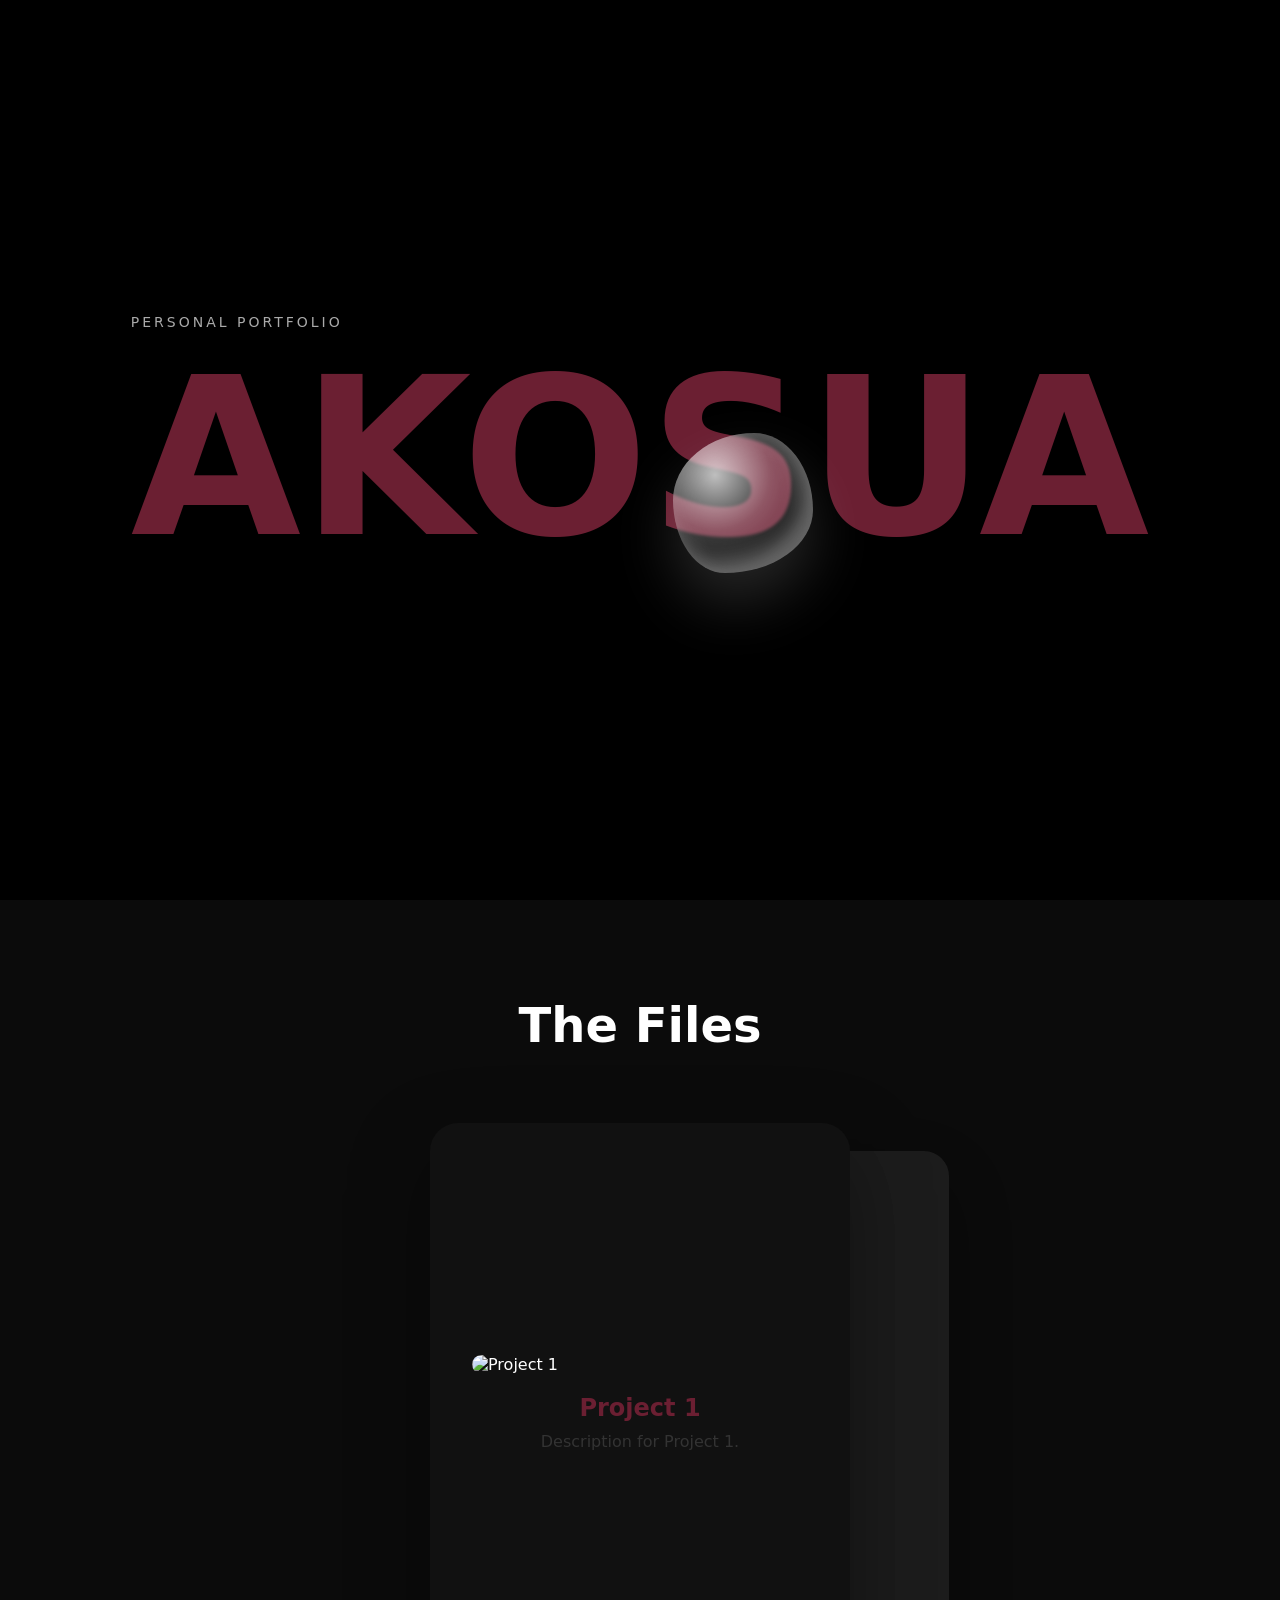
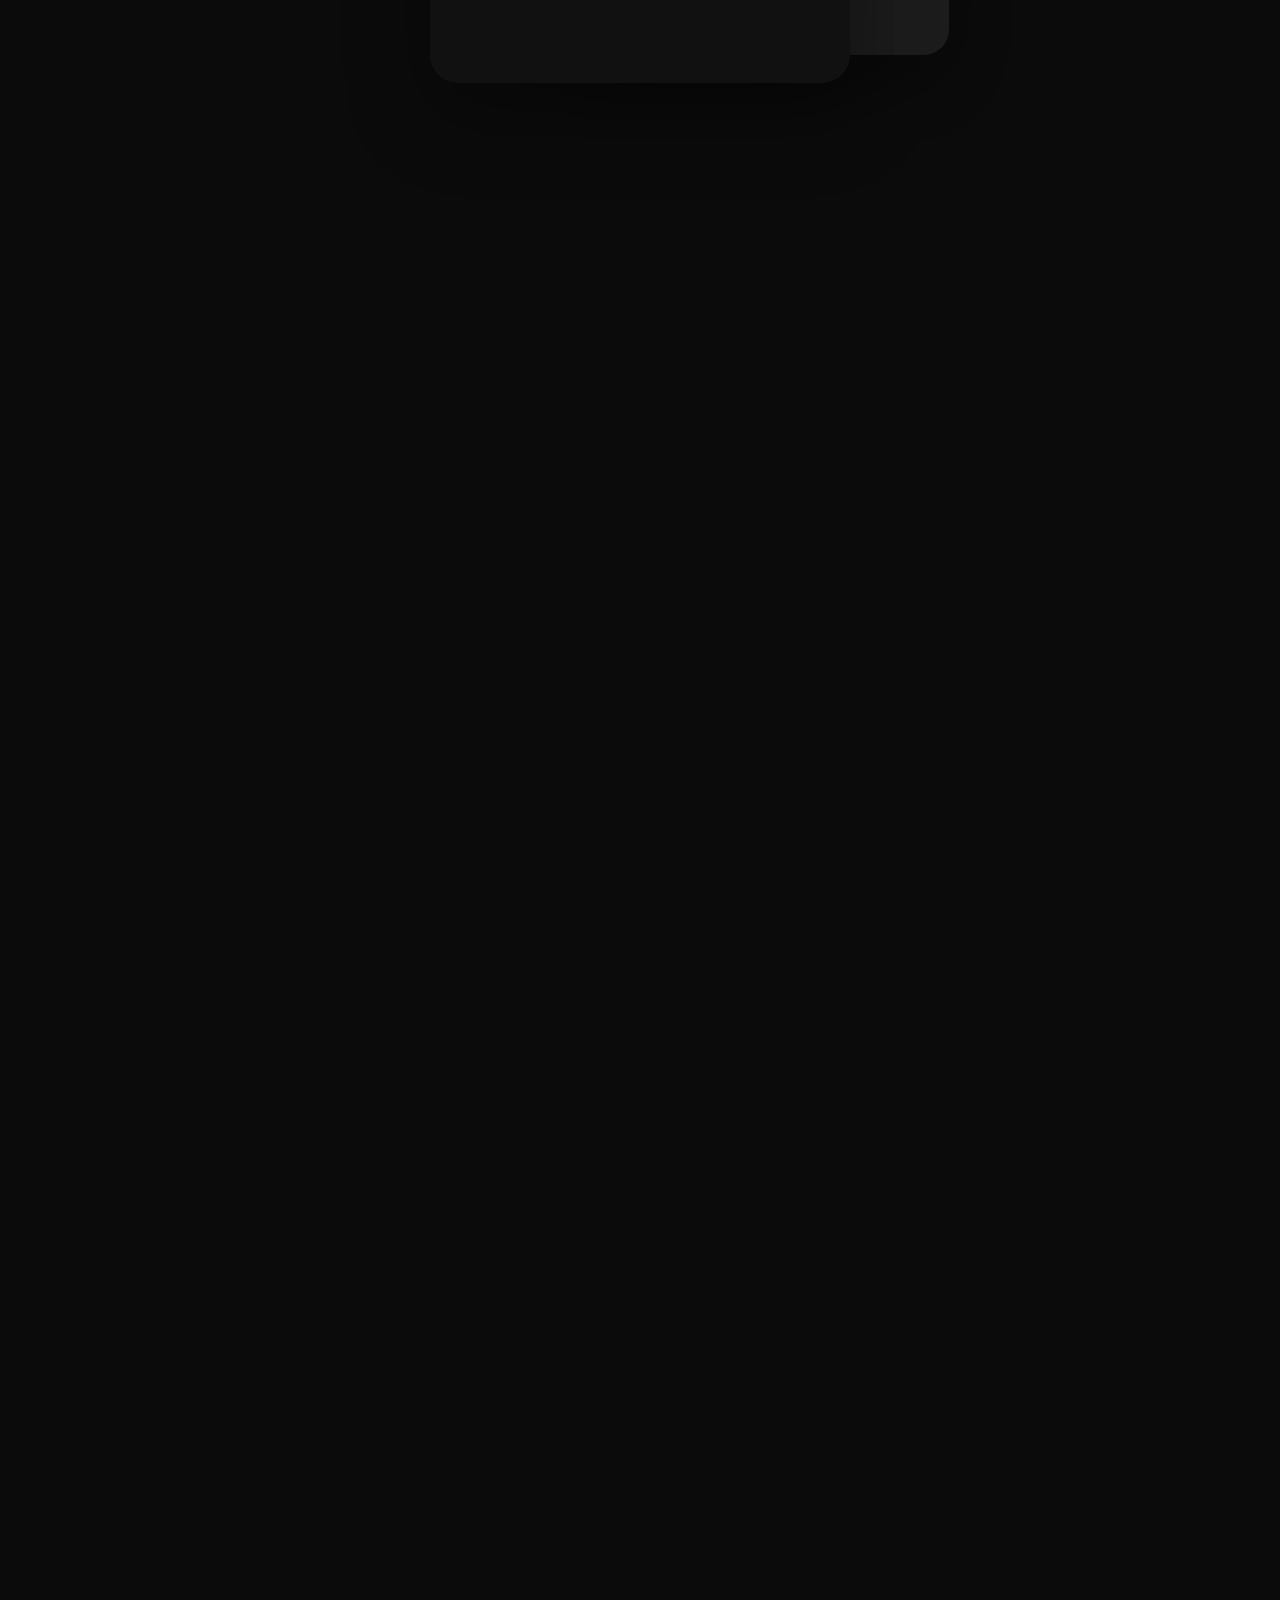
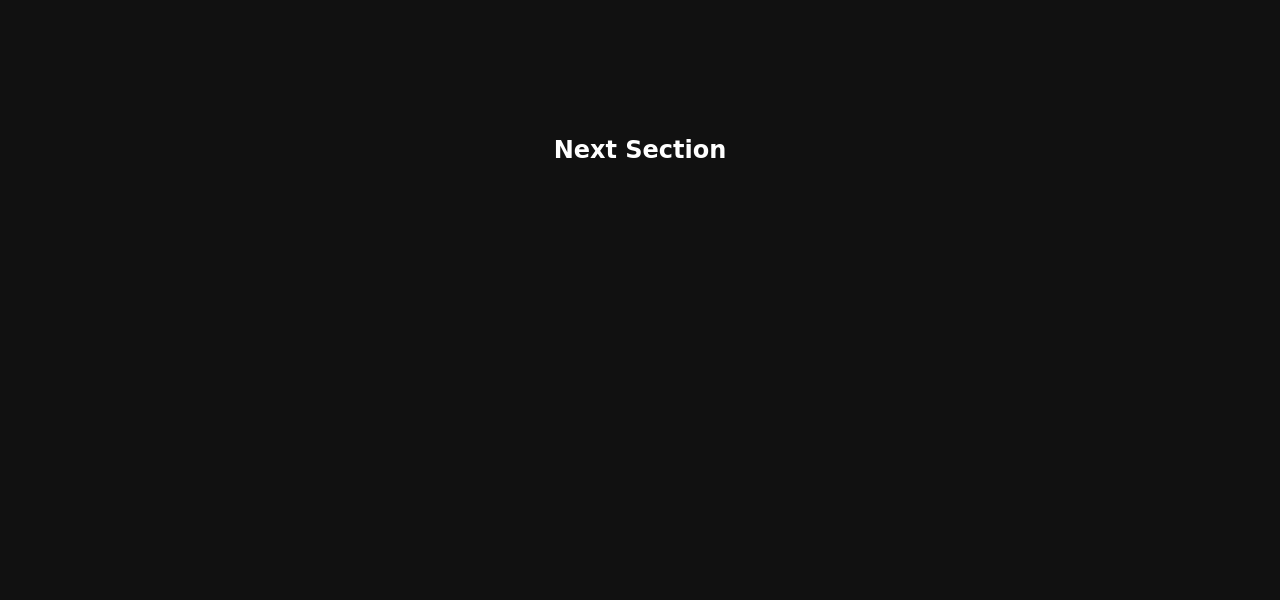
==== index.html @ 54e03dfe "Insert Lava Lamp script in the HTML Added Lava Lamp script to the next section." ====
<!DOCTYPE html>
<html lang="en">
<head>
  <meta charset="UTF-8" />
  <meta name="viewport" content="width=device-width, initial-scale=1.0" />
  <title>Akosua — Portfolio</title>
  <link rel="stylesheet" href="style.css" />
</head>
<body>

  <!-- HERO -->
  <section class="hero">
      <div class="name-wrapper" id="nameWrapper">
        <p class="label">PERSONAL PORTFOLIO</p>
    <h1 class="name">AKOSUA</h1>
  </div>

  </section>
  


  <!-- FILES / PROJECTS -->
  <section class="scroll-section">
    <div class="sticky-container">
      <h1 class="files-title">The Files</h1>
      <div class="stack">
        <div class="card">
          <img src="project1.jpg" alt="Project 1" class="card-img">
          <h2 class="card-title">Project 1</h2>
          <p class="card-desc">Description for Project 1.</p>
        </div>

        <div class="card">
          <img src="project2.jpg" alt="Project 2" class="card-img">
          <h2 class="card-title">Project 2</h2>
          <p class="card-desc">Description for Project 2.</p>
        </div>

        <div class="card">
          <img src="project3.jpg" alt="Project 3" class="card-img">
          <h2 class="card-title">Project 3</h2>
          <p class="card-desc">Description for Project 3.</p>
        </div>

        <div class="card">
          <img src="project4.jpg" alt="Project 4" class="card-img">
          <h2 class="card-title">Project 4</h2>
          <p class="card-desc">Description for Project 4.</p>
        </div>
      </div>
    </div>
  </section>
  

  <!-- NEXT SECTION -->
  <section class="after-files">
    <h2>Next Section</h2>
      <!--Lava Lamp-->
  <script src="https://ritual.sh/js/adoptables/lavalamp.js"
        data-bg-color-1="#000000"
        data-bg-color-2="#000000"
        data-blob-color-1="#fdf1ed"
        data-blob-color-2="#dfbfb9"
        data-case-color="#333333"
        data-blob-count="7"
        data-speed="1"
        data-blob-size="0.8"></script>
  </section>


  <script src="script.js"></script>
</body>
</html>
---- style.css ----
* {
  margin: 0;
  padding: 0;
  box-sizing: border-box;
}

body {
  font-family: Inter, system-ui, sans-serif;
  background: #000;
  color: white;
  overflow-x: hidden;
}

/* HERO */
.hero {
  height: 100vh;
  display: flex;
  flex-direction: column;
  justify-content: center;
  align-items: center;
   background: #000;
}

.label {
  letter-spacing: 3px;
  font-size: 14px;
  color: #aaa;
}

.name {
  font-size: 220px;
  font-weight: 900;
  color: #6b1f32;
  pointer-events: none;
}
.name-wrapper {
  position: relative;
  display: inline-block;
  cursor: pointer;
}


/* Bubble */
.bubble {
  position: absolute;
  width: 140px;
  height: 140px;

  border-radius: 58% 42% 63% 37% / 48% 55% 45% 52%;

  background:
    radial-gradient(
      circle at 30% 30%,
      rgba(255,255,255,0.75),
      rgba(255,255,255,0.25) 40%,
      rgba(255,255,255,0.1) 65%,
      rgba(255,255,255,0.03)
    );

  backdrop-filter: blur(1.5px);
  -webkit-backdrop-filter: blur(1.5px);

  box-shadow:
    inset -12px -12px 20px rgba(255,255,255,0.35),
    inset 10px 10px 25px rgba(255,255,255,0.08),
    0 30px 60px rgba(255,255,255,0.15);

  pointer-events: none;

  animation:
    blobMorph 6s ease-in-out infinite,
    floatIdle 5s ease-in-out infinite;

  transition:
    transform 0.25s ease-out,
    left 0.2s ease-out,
    top 0.2s ease-out;
}
@keyframes blobMorph {
  0% {
    border-radius: 58% 42% 63% 37% / 48% 55% 45% 52%;
  }
  50% {
    border-radius: 42% 58% 37% 63% / 55% 45% 60% 40%;
  }
  100% {
    border-radius: 58% 42% 63% 37% / 48% 55% 45% 52%;
  }
}
@keyframes floatIdle {
  0%   { transform: translate(0, 0) scale(1); }
  25%  { transform: translate(20px, -30px) scale(1.03); }
  50%  { transform: translate(-15px, -10px) scale(0.98); }
  75%  { transform: translate(25px, 20px) scale(1.02); }
  100% { transform: translate(0, 0) scale(1); }
}
/* FILES / PROJECTS SECTION */
.scroll-section {
  position: relative;
  height: 400vh; /* enough to scroll all cards */
  background: #0b0b0b;
}

.sticky-container {
  position: sticky;
  top: 0;
  height: 100vh;
  display: flex;
  flex-direction: column;
  align-items: center;
  justify-content: center; /* center everything vertically */
}

.files-title {
  font-size: 48px;
  font-weight: 900;
  margin-bottom: 50px;
  z-index: 10;
  transition: opacity 0.4s, transform 0.4s;
}

/* STACK CARDS */
.stack {
  position: relative;
  width: 100%;
  height: 600px;
}

.card {
  position: absolute;
  top: 50%;  /* center vertically */
  left: 50%; /* center horizontally */
  transform: translate(-50%, -50%) scale(0.9);
  width: 420px;
  height: 560px;
  border-radius: 28px;
  background: #fffdf6;
  display: flex;
  flex-direction: column;
  align-items: center;
  justify-content: center;
  box-shadow: 0 30px 80px rgba(0,0,0,0.35);
  opacity: 0.35;
  transition: all 0.4s ease;
  z-index: 1;
}

/* COLORS FOR PROJECTS */
.stack .card:nth-child(1) { background: #111; }
.stack .card:nth-child(2) { background: #1a1a1a; }
.stack .card:nth-child(3) { background: #222; }
.stack .card:nth-child(4) { background: #2a2a2a; }

.card-img {
  width: 80%;
  height: auto;
  border-radius: 16px;
  margin-bottom: 20px;
}

.card-title {
  font-size: 24px;
  font-weight: 900;
  color: #6b1f32;
  text-align: center;
  margin-bottom: 10px;
}

.card-desc {
  font-size: 16px;
  color: #333;
  text-align: center;
}

/* NEXT SECTION */
.after-files {
  height: 100vh;
  background: #111;
  display: flex;
  flex-direction: column;
  justify-content: center;
  align-items: center;
}
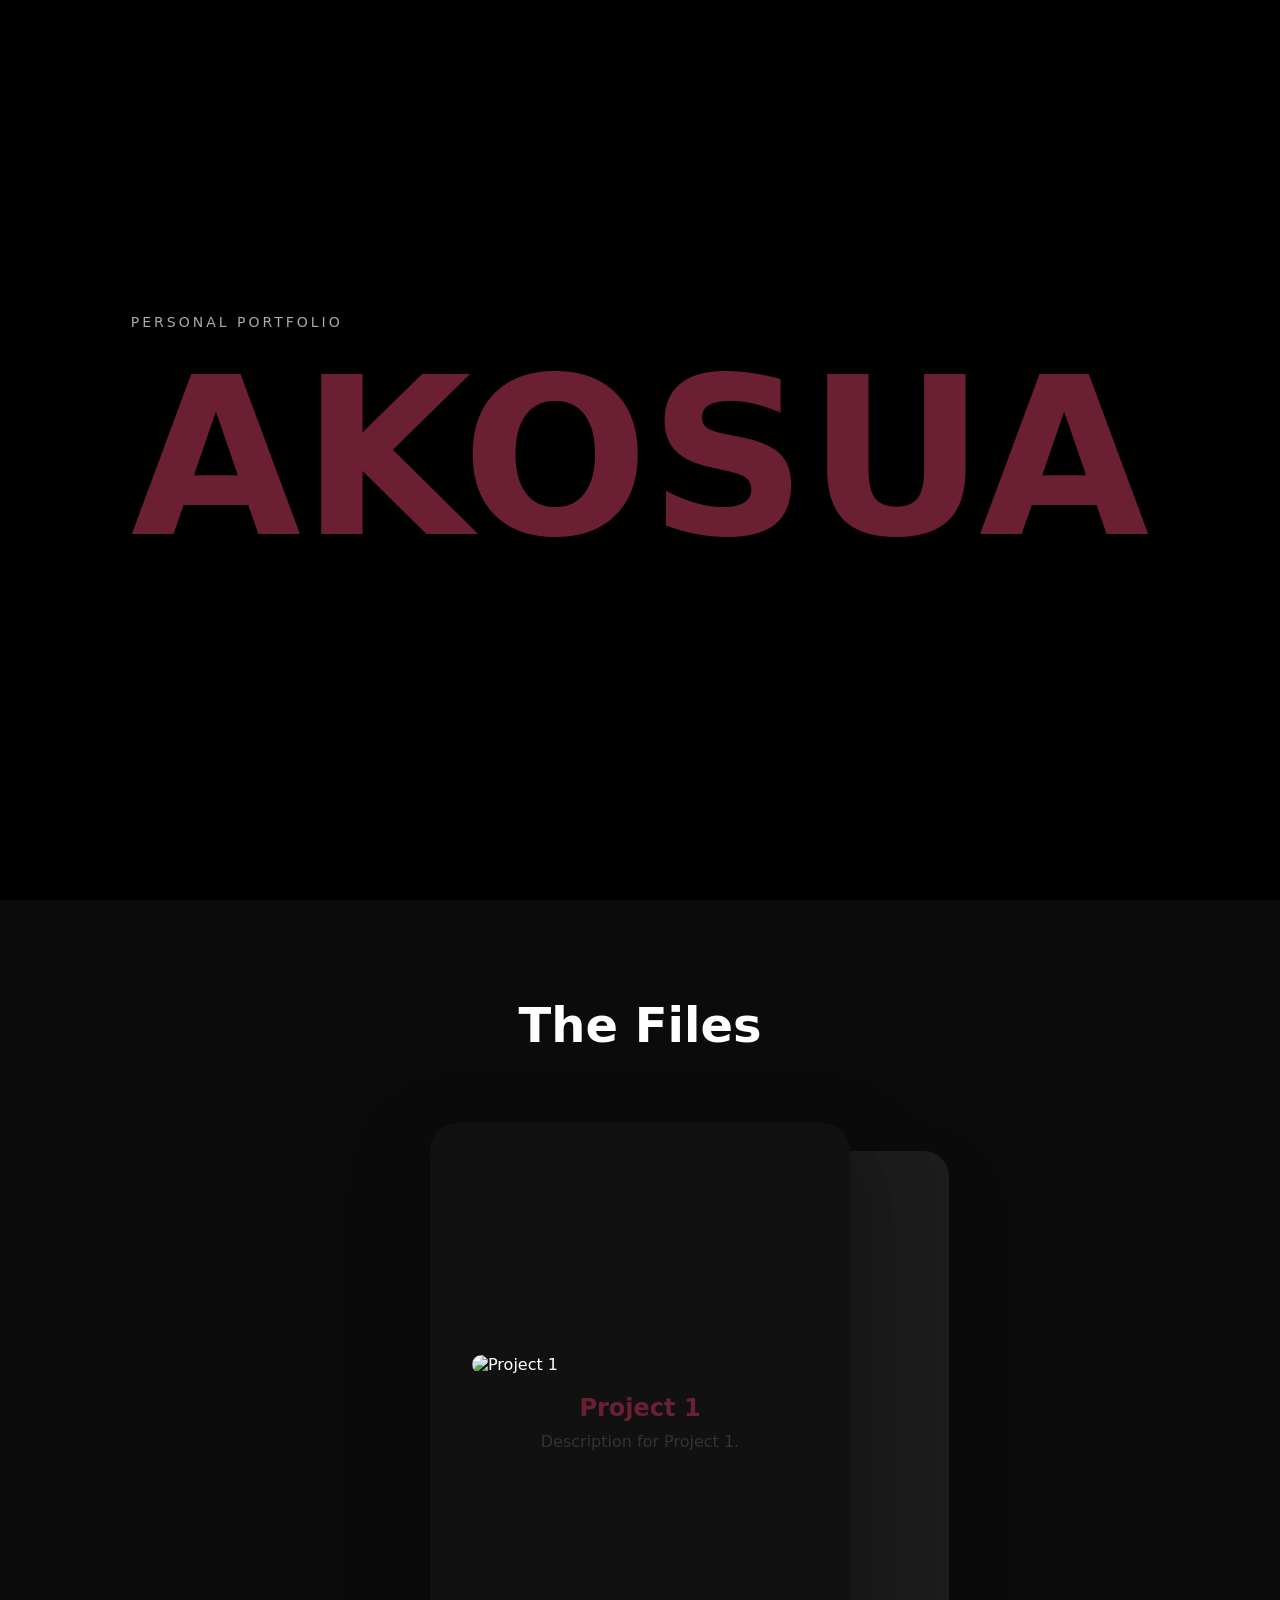
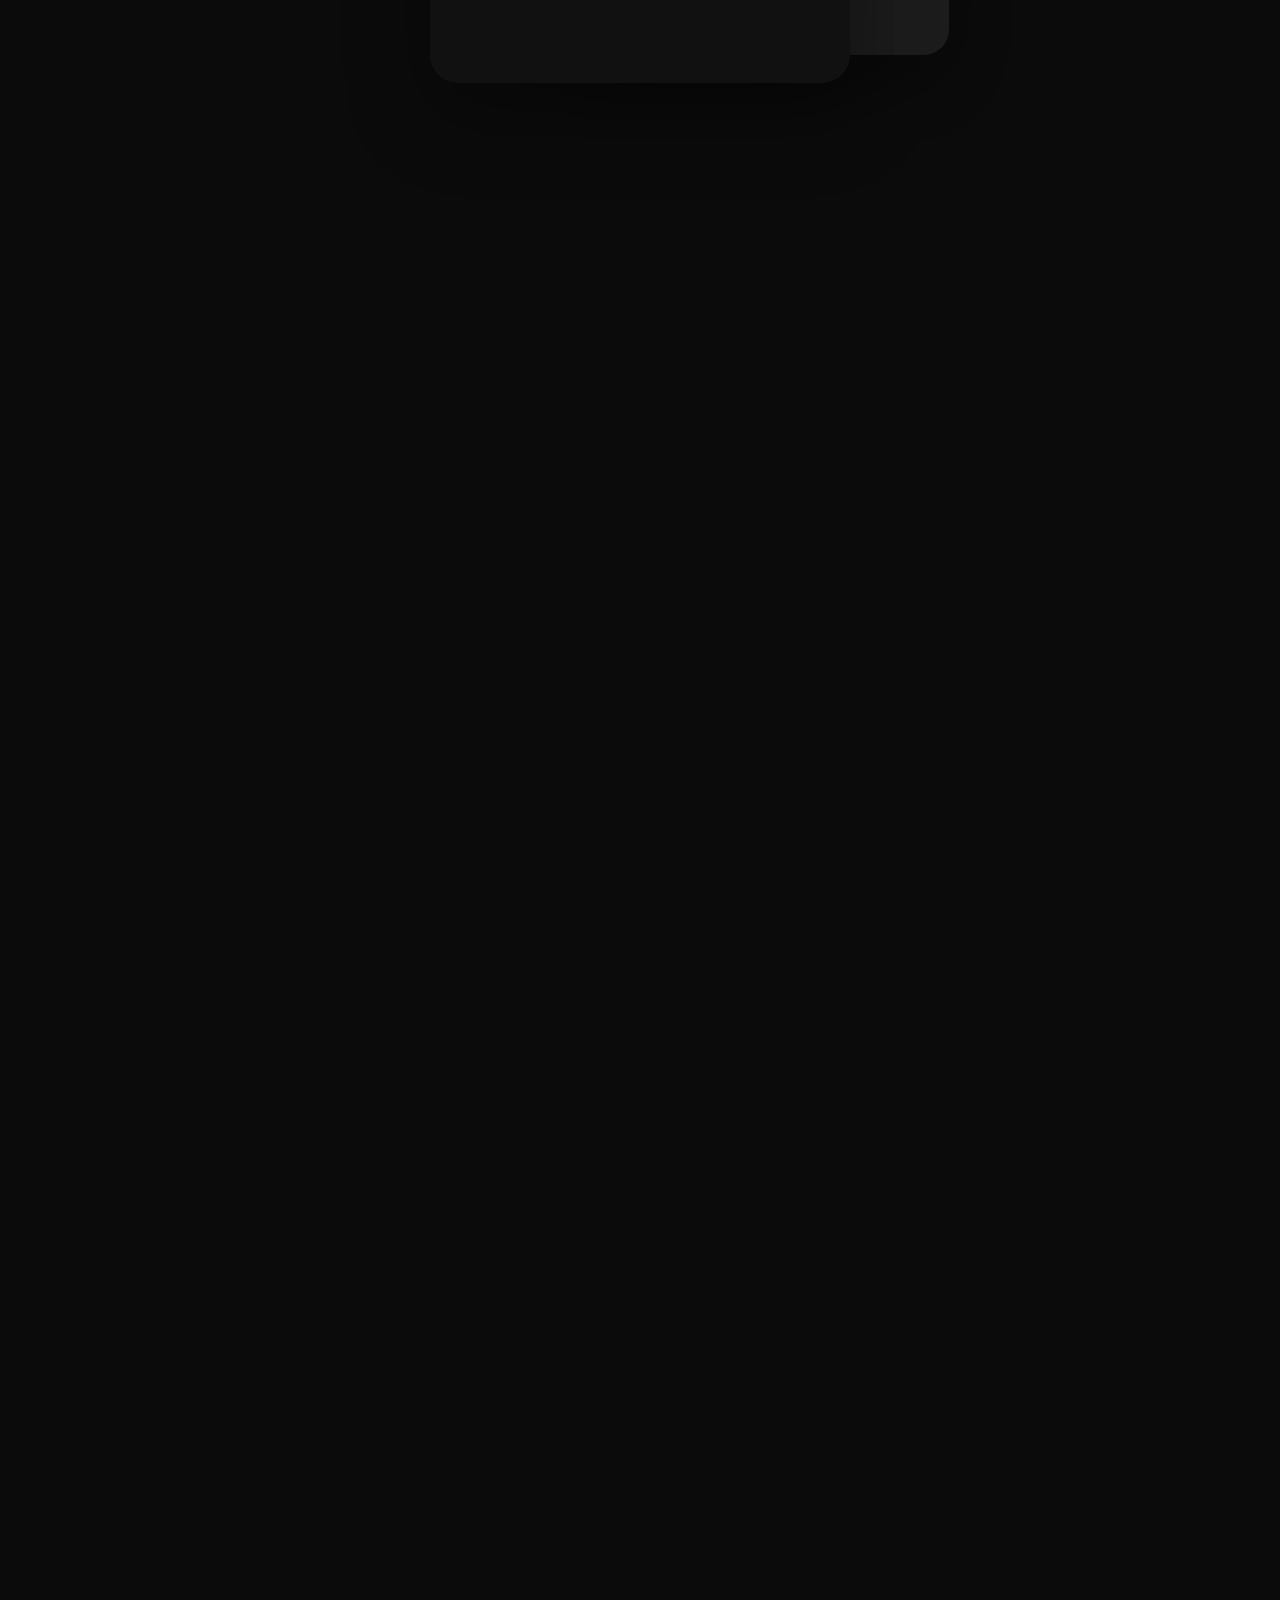
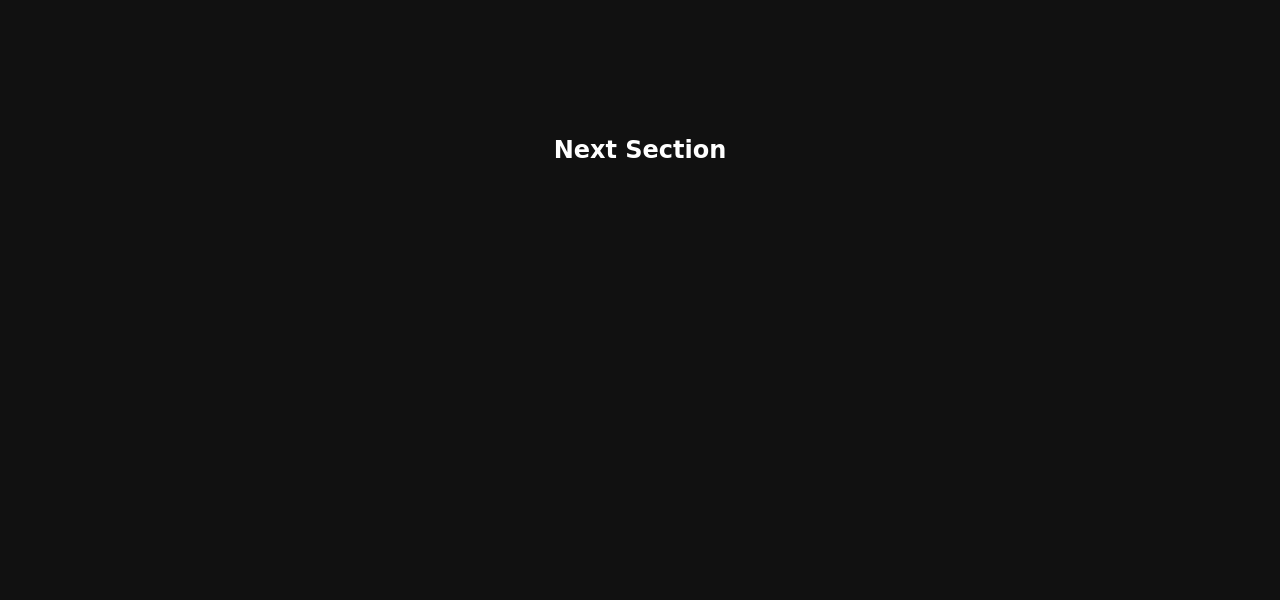
==== commit 477f0491: "Fix HTML formatting and update project descriptions" ====
--- a/index.html
+++ b/index.html
@@ -56,16 +56,15 @@
   <section class="after-files">
     <h2>Next Section</h2>
       <!--Lava Lamp-->
-  <script src="https://ritual.sh/js/adoptables/lavalamp.js"
+ <script src="https://ritual.sh/js/adoptables/lavalamp.js"
         data-bg-color-1="#000000"
         data-bg-color-2="#000000"
         data-blob-color-1="#fdf1ed"
         data-blob-color-2="#dfbfb9"
         data-case-color="#333333"
-        data-blob-count="7"
+        data-blob-count="4"
         data-speed="1"
         data-blob-size="0.8"></script>
-  </section>
 
 
   <script src="script.js"></script>
--- a/style.css
+++ b/style.css
@@ -40,60 +40,7 @@
 }
 
 
-/* Bubble */
-.bubble {
-  position: absolute;
-  width: 140px;
-  height: 140px;
 
-  border-radius: 58% 42% 63% 37% / 48% 55% 45% 52%;
-
-  background:
-    radial-gradient(
-      circle at 30% 30%,
-      rgba(255,255,255,0.75),
-      rgba(255,255,255,0.25) 40%,
-      rgba(255,255,255,0.1) 65%,
-      rgba(255,255,255,0.03)
-    );
-
-  backdrop-filter: blur(1.5px);
-  -webkit-backdrop-filter: blur(1.5px);
-
-  box-shadow:
-    inset -12px -12px 20px rgba(255,255,255,0.35),
-    inset 10px 10px 25px rgba(255,255,255,0.08),
-    0 30px 60px rgba(255,255,255,0.15);
-
-  pointer-events: none;
-
-  animation:
-    blobMorph 6s ease-in-out infinite,
-    floatIdle 5s ease-in-out infinite;
-
-  transition:
-    transform 0.25s ease-out,
-    left 0.2s ease-out,
-    top 0.2s ease-out;
-}
-@keyframes blobMorph {
-  0% {
-    border-radius: 58% 42% 63% 37% / 48% 55% 45% 52%;
-  }
-  50% {
-    border-radius: 42% 58% 37% 63% / 55% 45% 60% 40%;
-  }
-  100% {
-    border-radius: 58% 42% 63% 37% / 48% 55% 45% 52%;
-  }
-}
-@keyframes floatIdle {
-  0%   { transform: translate(0, 0) scale(1); }
-  25%  { transform: translate(20px, -30px) scale(1.03); }
-  50%  { transform: translate(-15px, -10px) scale(0.98); }
-  75%  { transform: translate(25px, 20px) scale(1.02); }
-  100% { transform: translate(0, 0) scale(1); }
-}
 /* FILES / PROJECTS SECTION */
 .scroll-section {
   position: relative;
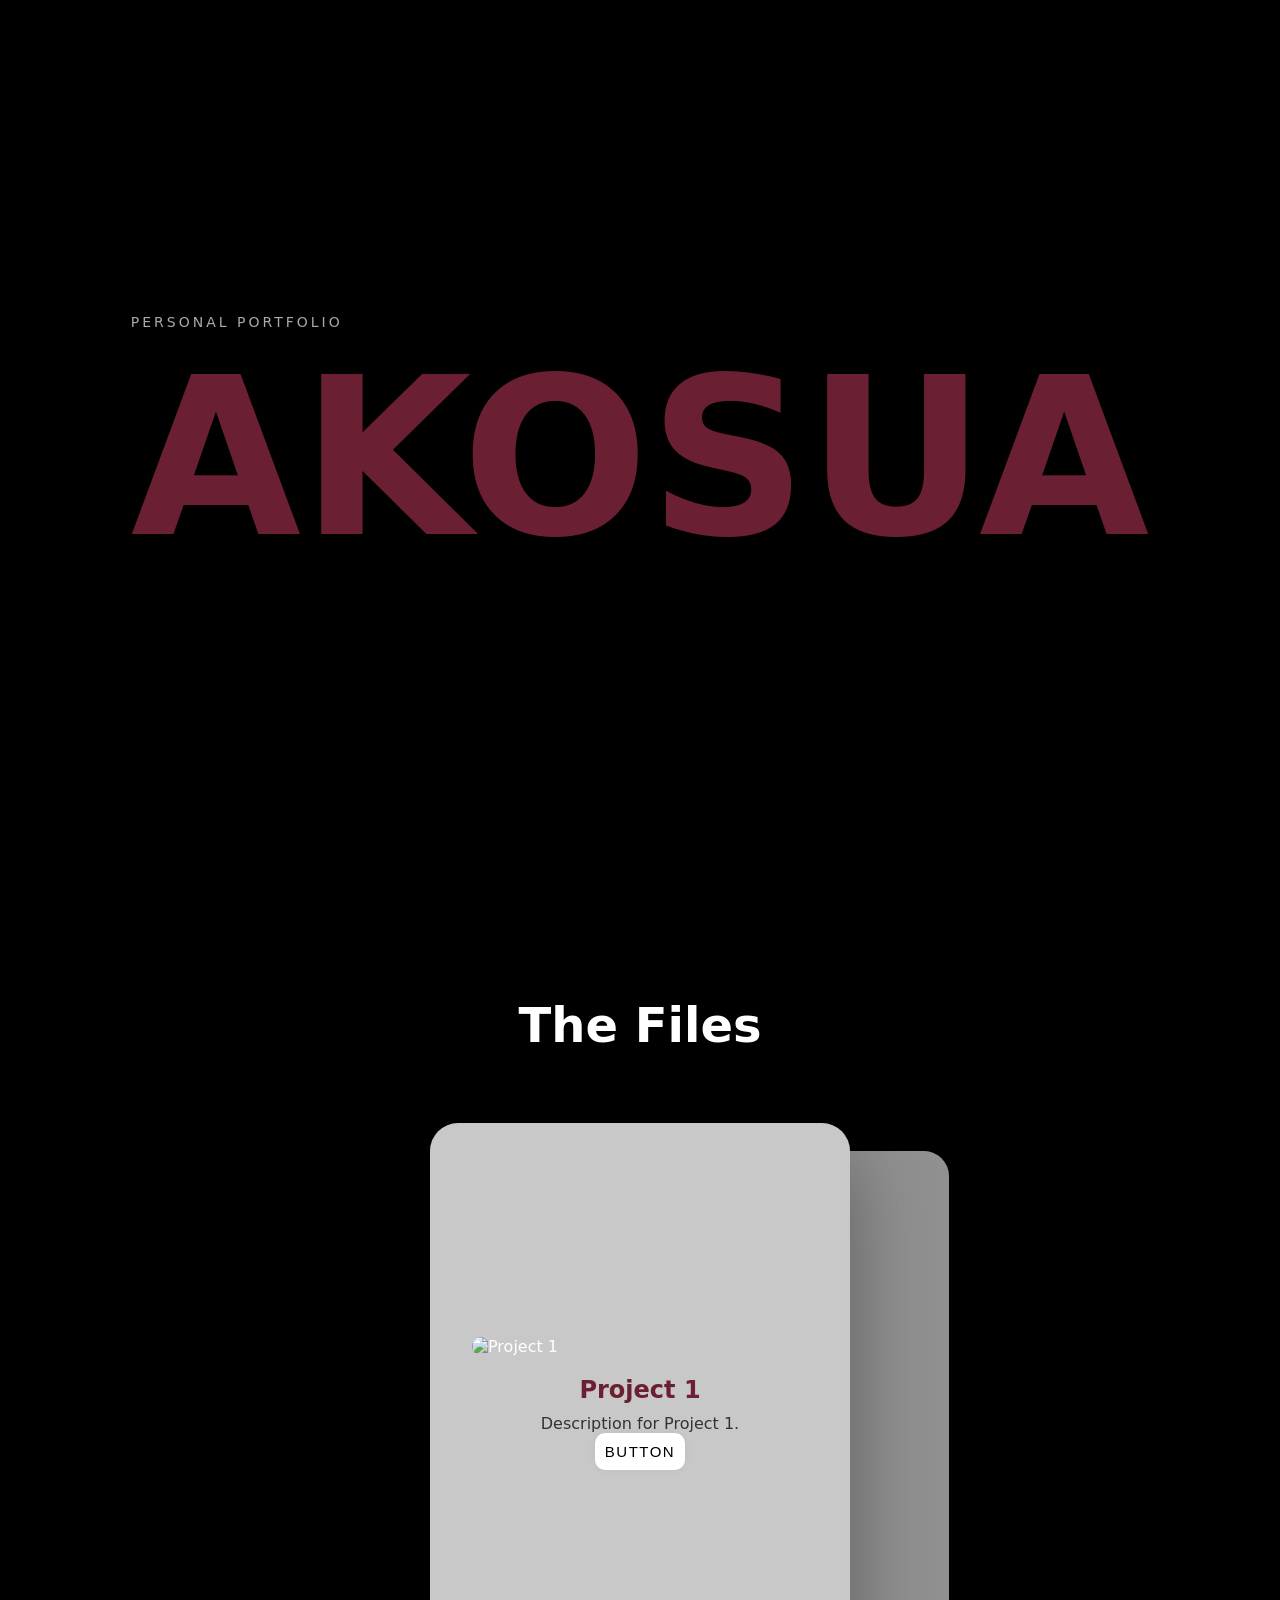
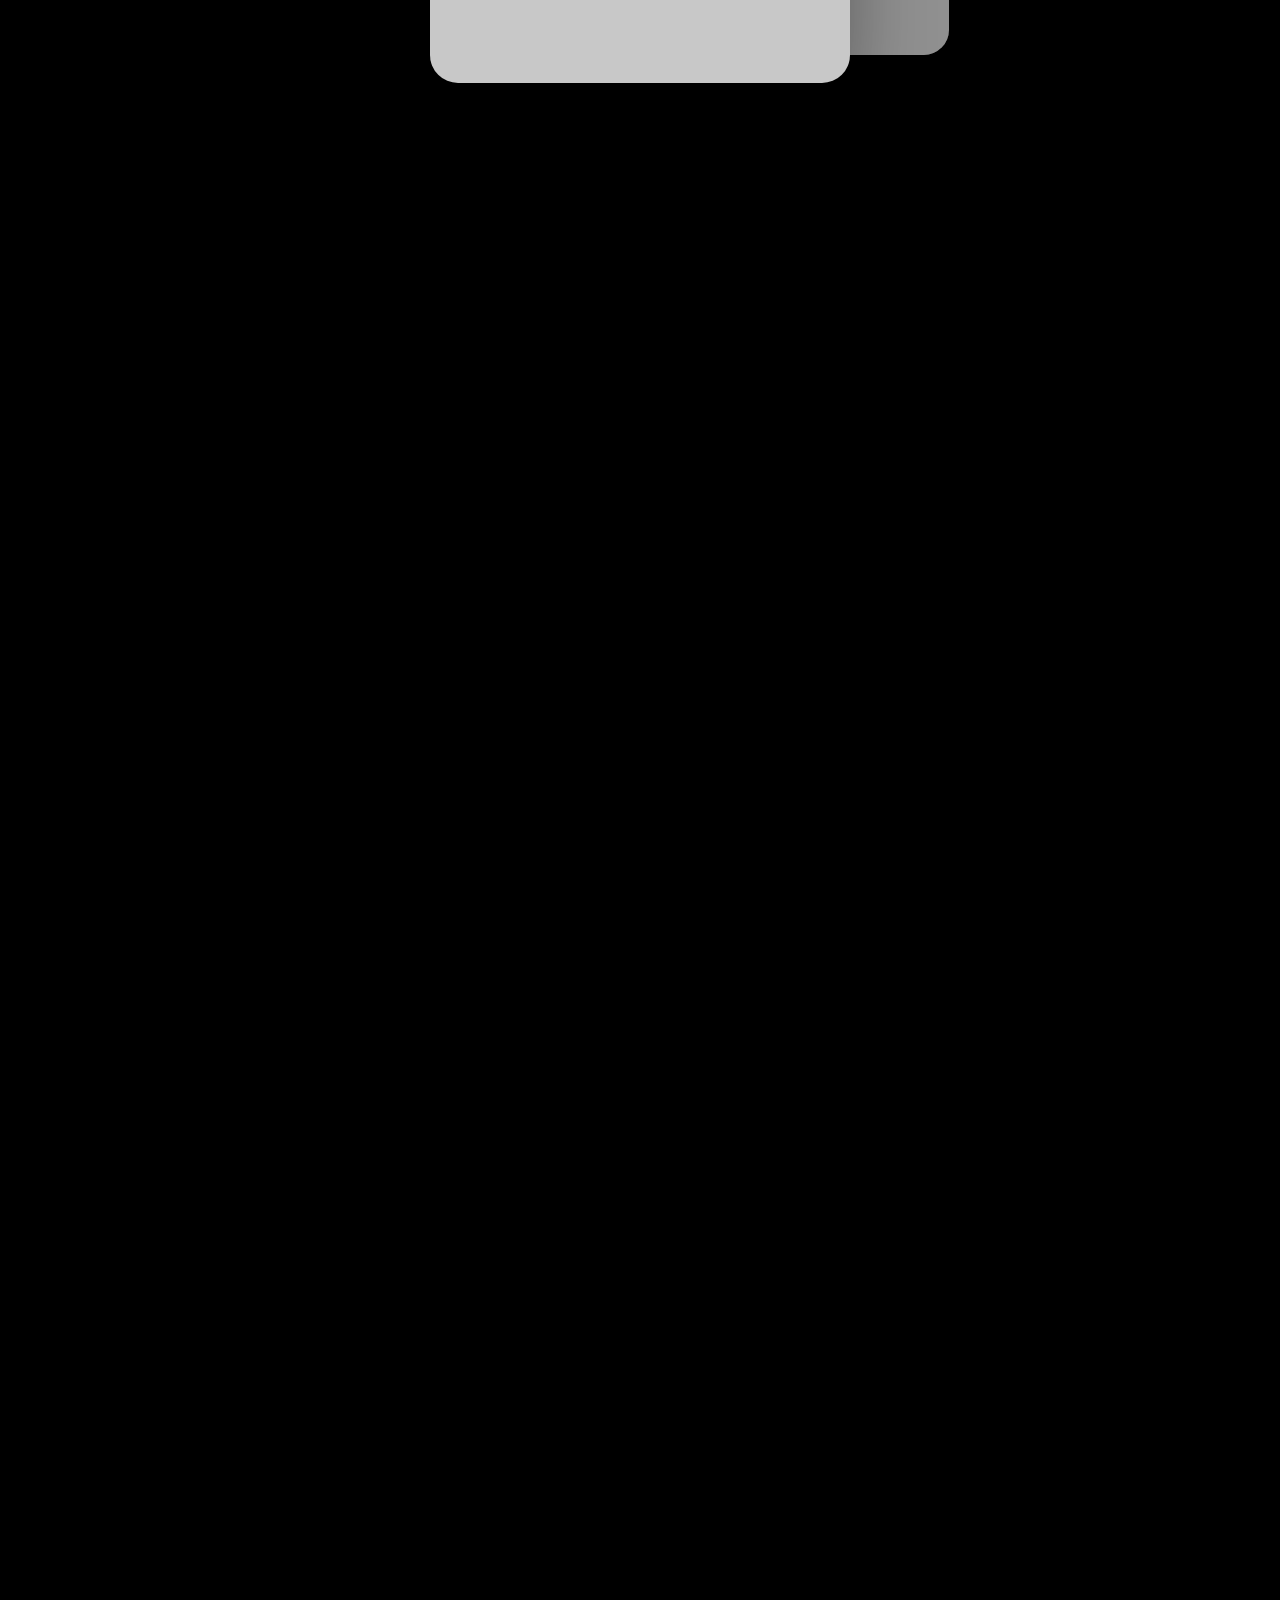
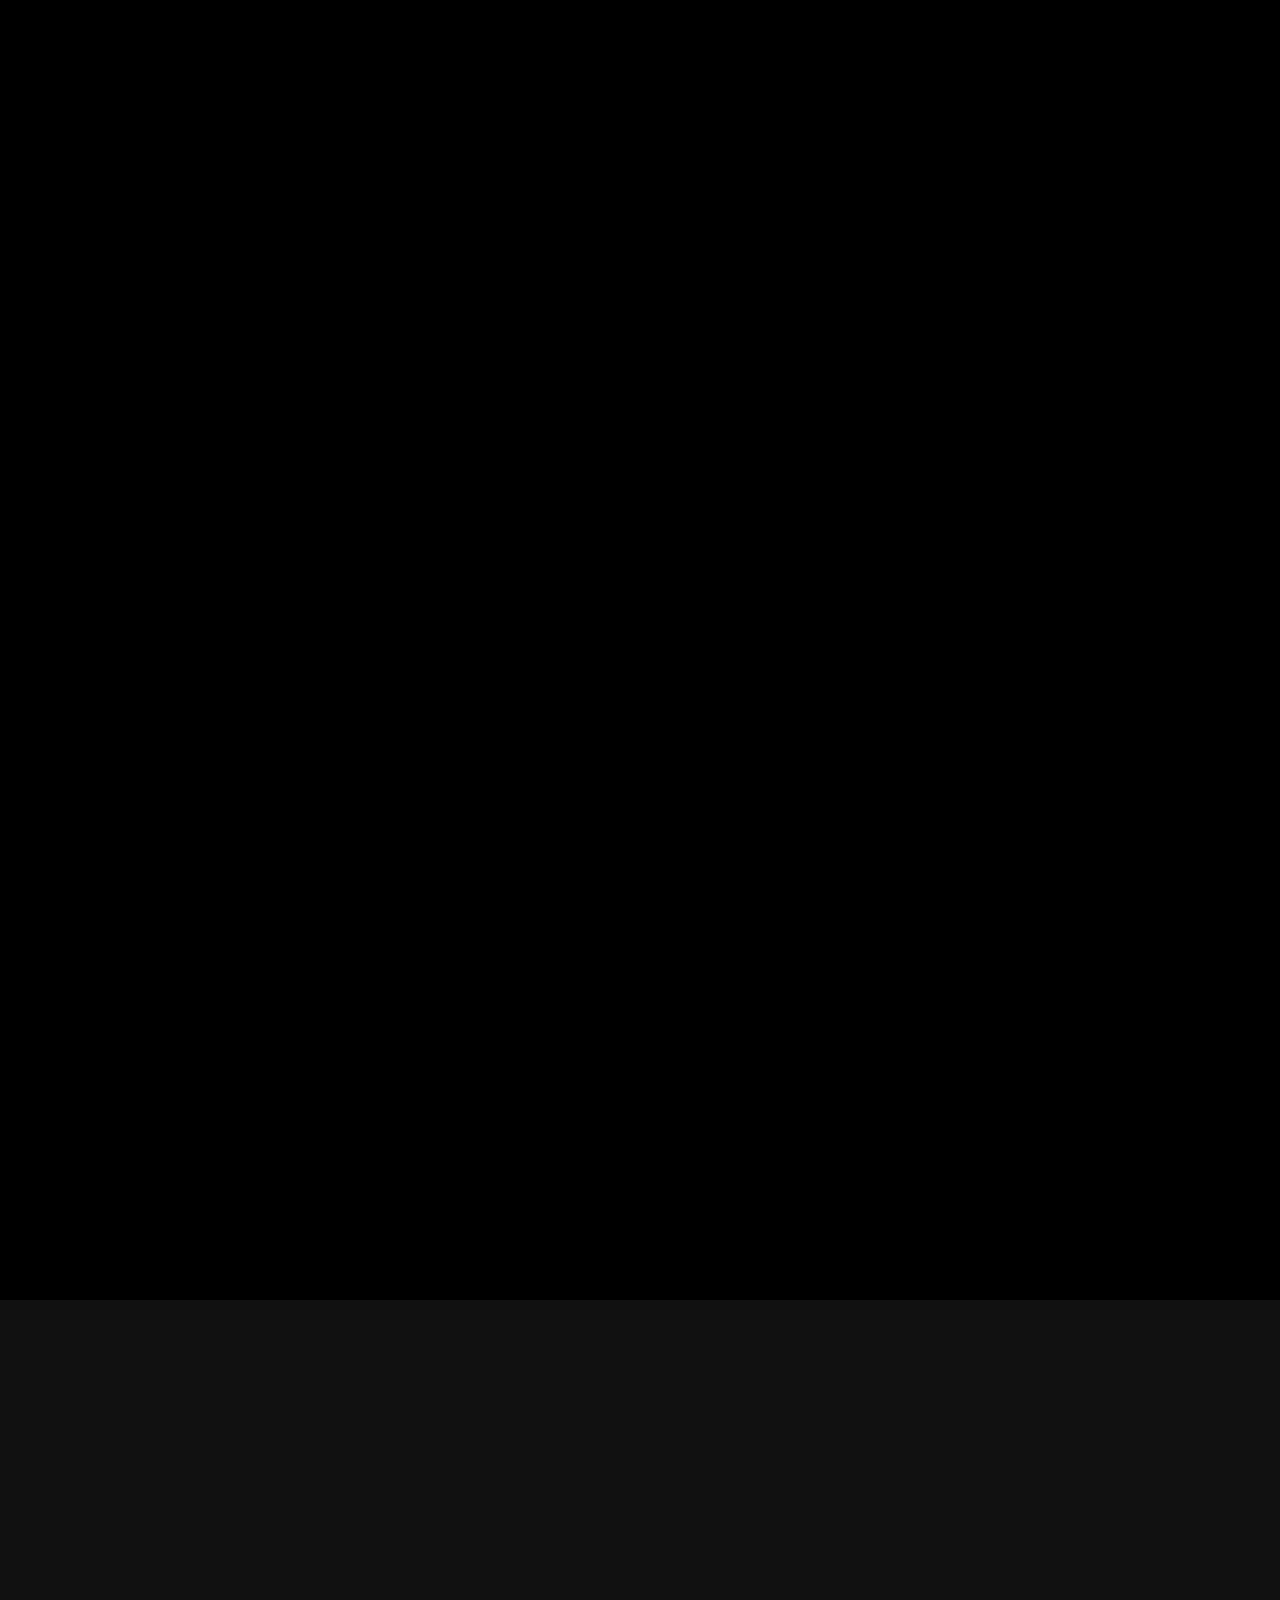
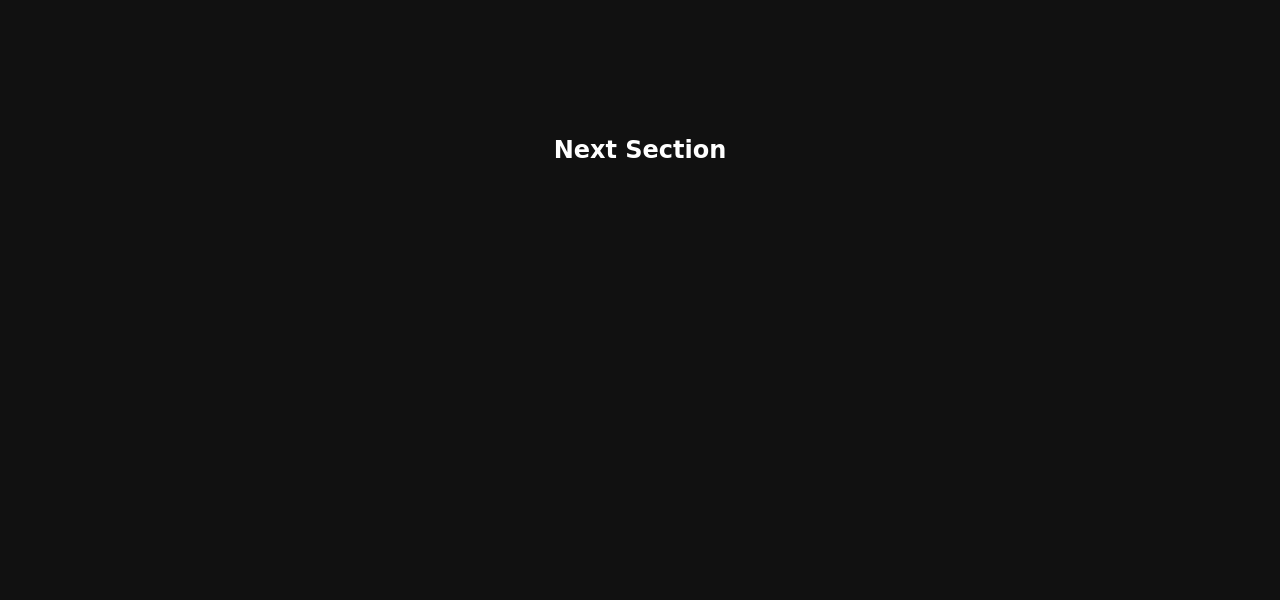
==== commit fcb18943: "Modify project card and lava lamp settings Updated project card button and adjusted lava lamp script" ====
--- a/index.html
+++ b/index.html
@@ -28,6 +28,7 @@
           <img src="project1.jpg" alt="Project 1" class="card-img">
           <h2 class="card-title">Project 1</h2>
           <p class="card-desc">Description for Project 1.</p>
+          <button>Button</button>
         </div>
 
         <div class="card">
@@ -62,9 +63,9 @@
         data-blob-color-1="#fdf1ed"
         data-blob-color-2="#dfbfb9"
         data-case-color="#333333"
-        data-blob-count="4"
-        data-speed="1"
-        data-blob-size="0.8"></script>
+       data-blob-count="6"
+        data-speed="1.1"
+        data-blob-size="0.7"></script>
 
 
   <script src="script.js"></script>
--- a/style.css
+++ b/style.css
@@ -45,7 +45,7 @@
 .scroll-section {
   position: relative;
   height: 400vh; /* enough to scroll all cards */
-  background: #0b0b0b;
+  background: #000000;
 }
 
 .sticky-container {
@@ -93,10 +93,10 @@
 }
 
 /* COLORS FOR PROJECTS */
-.stack .card:nth-child(1) { background: #111; }
-.stack .card:nth-child(2) { background: #1a1a1a; }
-.stack .card:nth-child(3) { background: #222; }
-.stack .card:nth-child(4) { background: #2a2a2a; }
+.stack .card:nth-child(1) { background: #c8c8c8; }
+.stack .card:nth-child(2) { background: #c8c8c8; }
+.stack .card:nth-child(3) { background: #c8c8c8; }
+.stack .card:nth-child(4) { background: #c8c8c8; }
 
 .card-img {
   width: 80%;
@@ -118,6 +118,36 @@
   color: #333;
   text-align: center;
 }
+/* From Uiverse.io by barisdogansutcu */ 
+button {
+  padding: 10px 10px;
+  border-radius: 10px;
+  cursor: pointer;
+  border: 0;
+  background-color: white;
+  box-shadow: rgb(0 0 0 / 5%) 0 0 8px;
+  letter-spacing: 1.5px;
+  text-transform: uppercase;
+  font-size: 15px;
+  transition: all 0.5s ease;
+}
+
+button:hover {
+  letter-spacing: 3px;
+  background-color: hsl(0, 90%, 28%);
+  color: hsl(0, 0%, 100%);
+  box-shadow: rgb(95, 4, 19) 0px 7px 29px 0px;
+}
+
+button:active {
+  letter-spacing: 3px;
+  background-color: hsl(0, 90%, 28%);
+  color: hsl(0, 0%, 100%);
+  box-shadow: rgb(95, 4, 19) 0px 0px 0px 0px;
+  transform: translateY(10px);
+  transition: 100ms;
+}
+
 
 /* NEXT SECTION */
 .after-files {
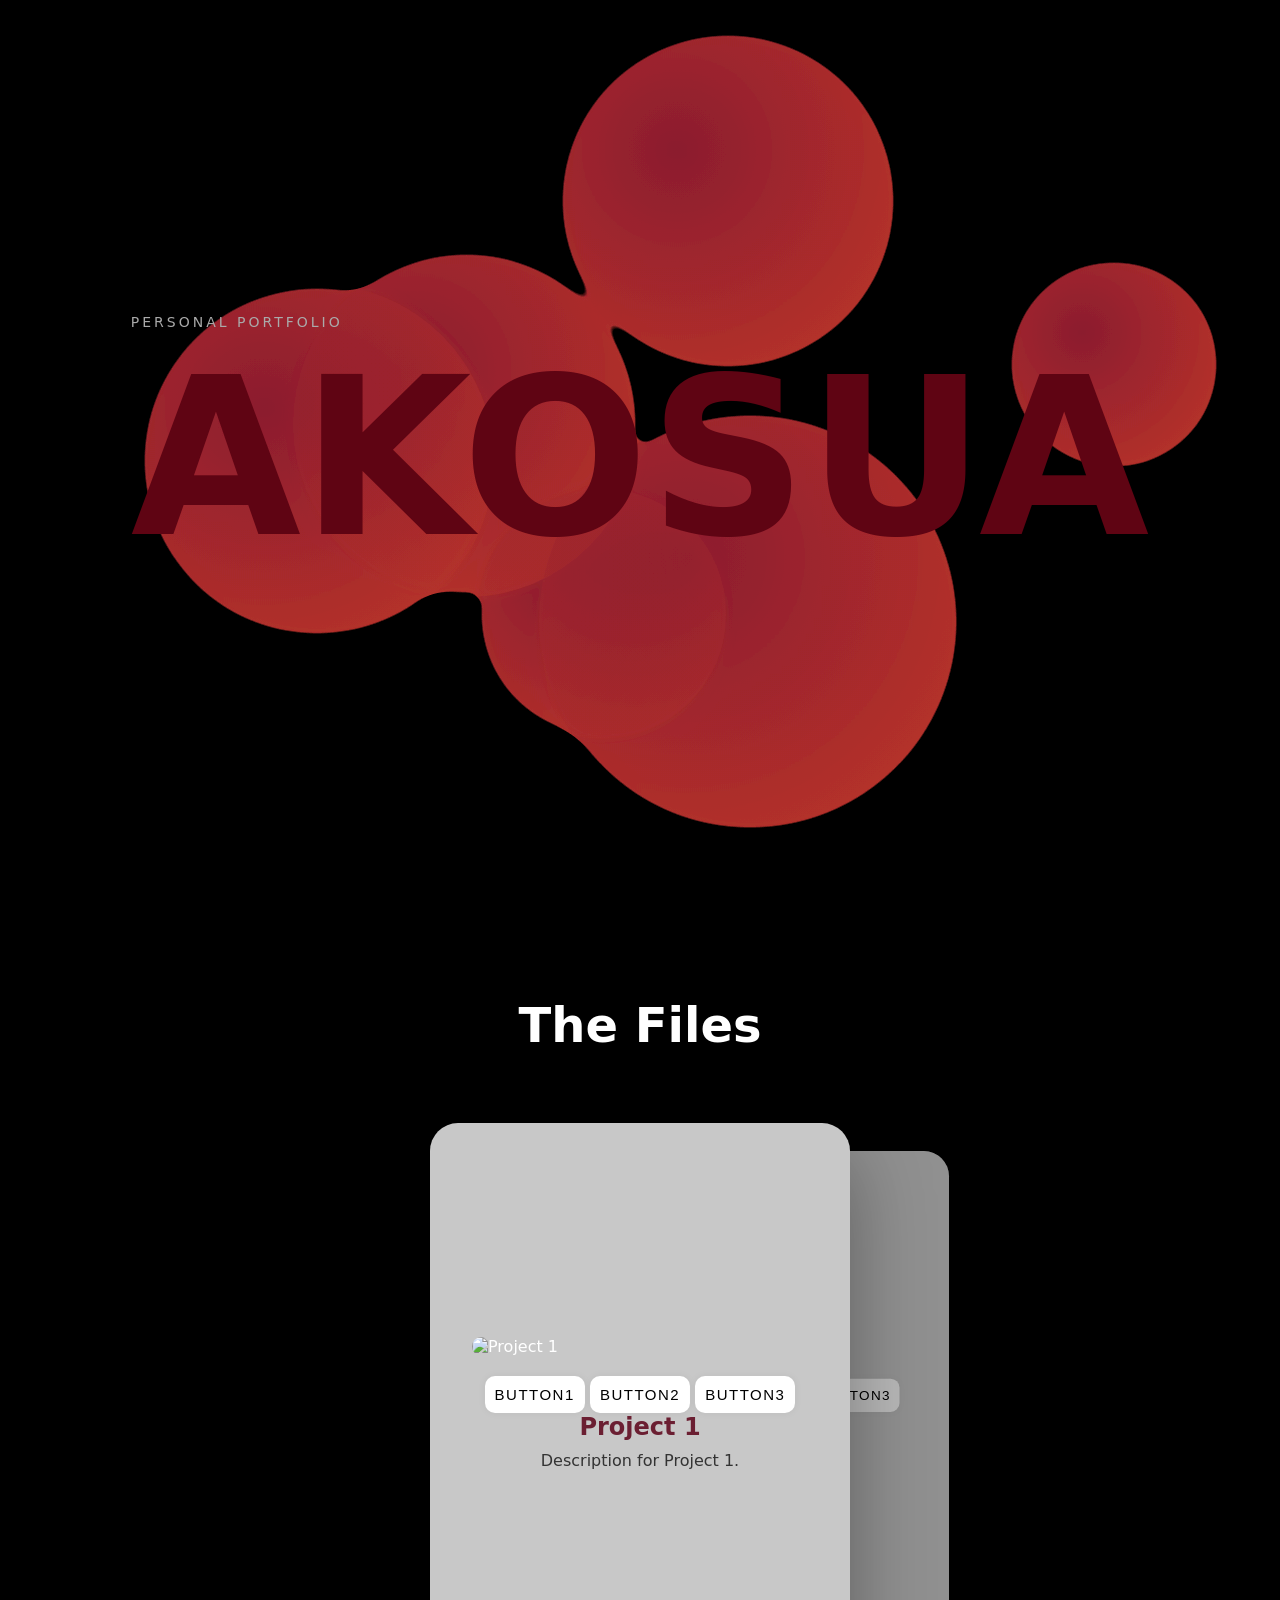
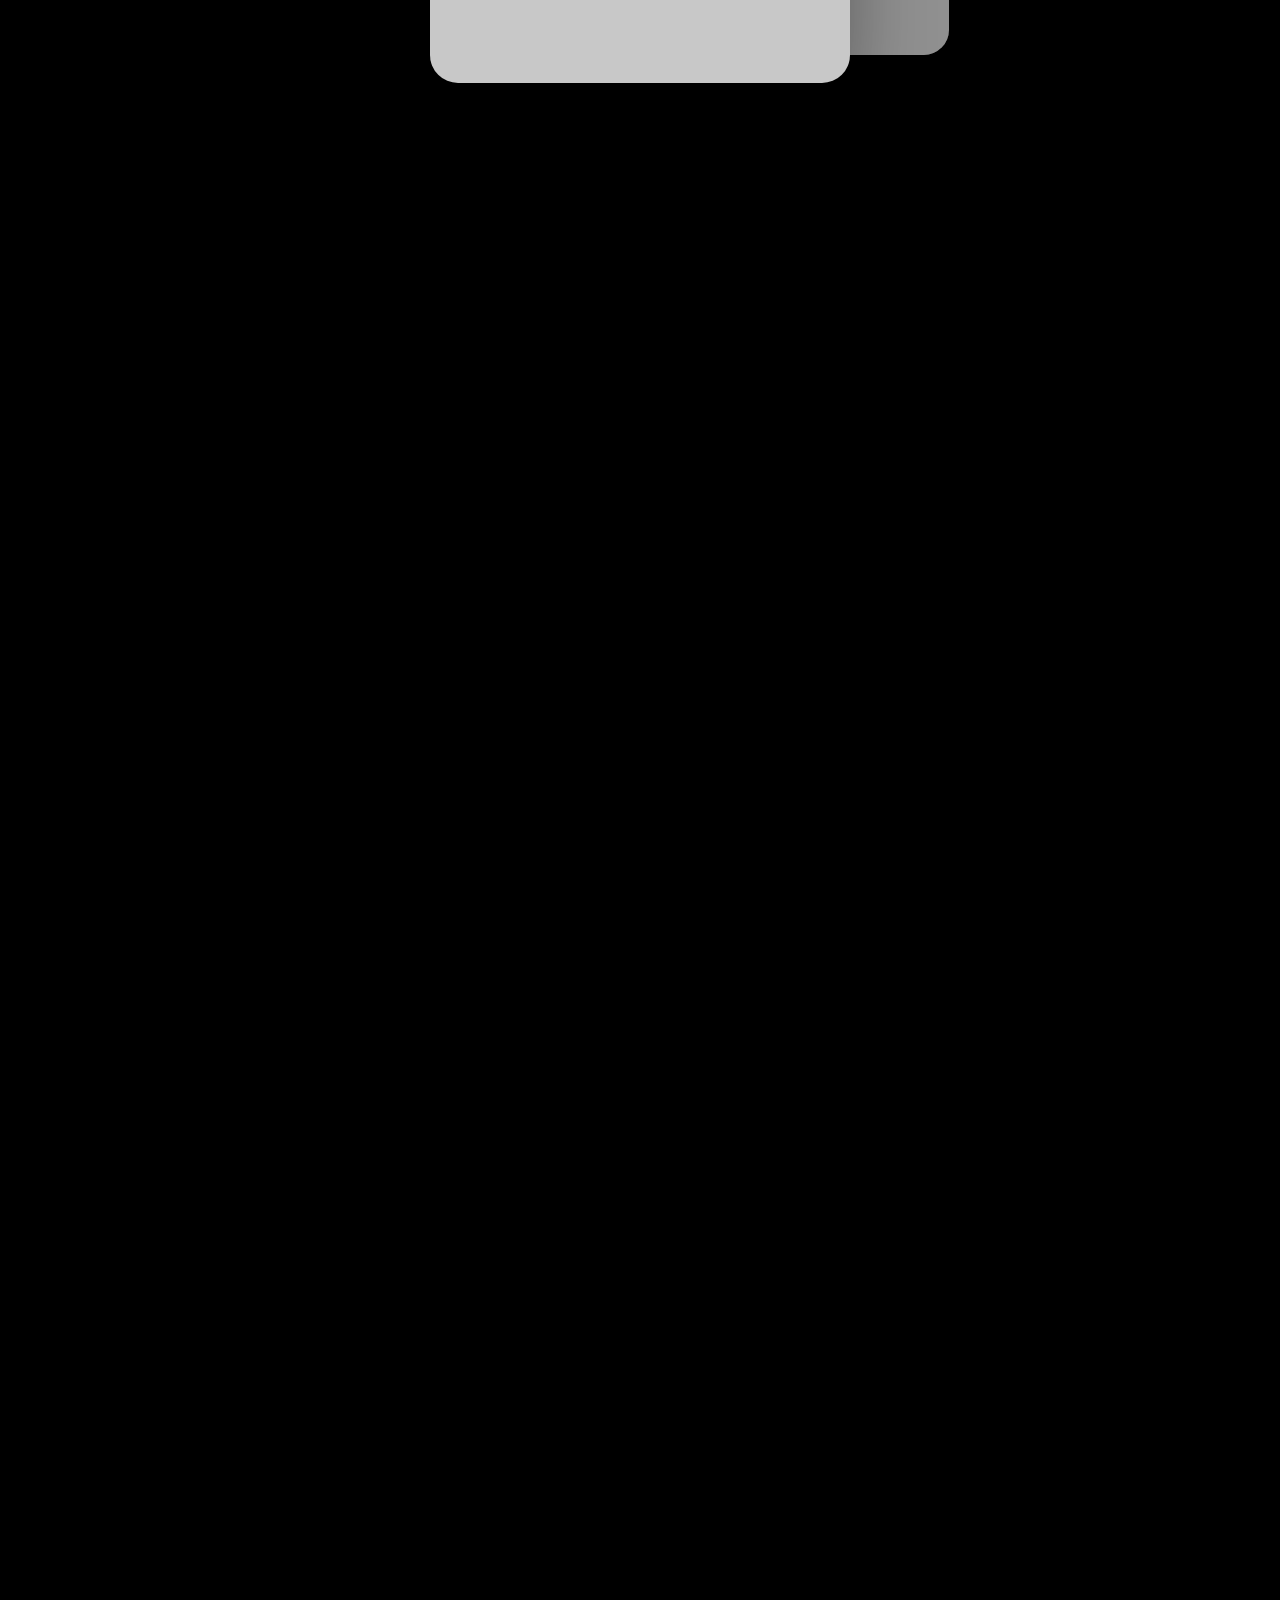
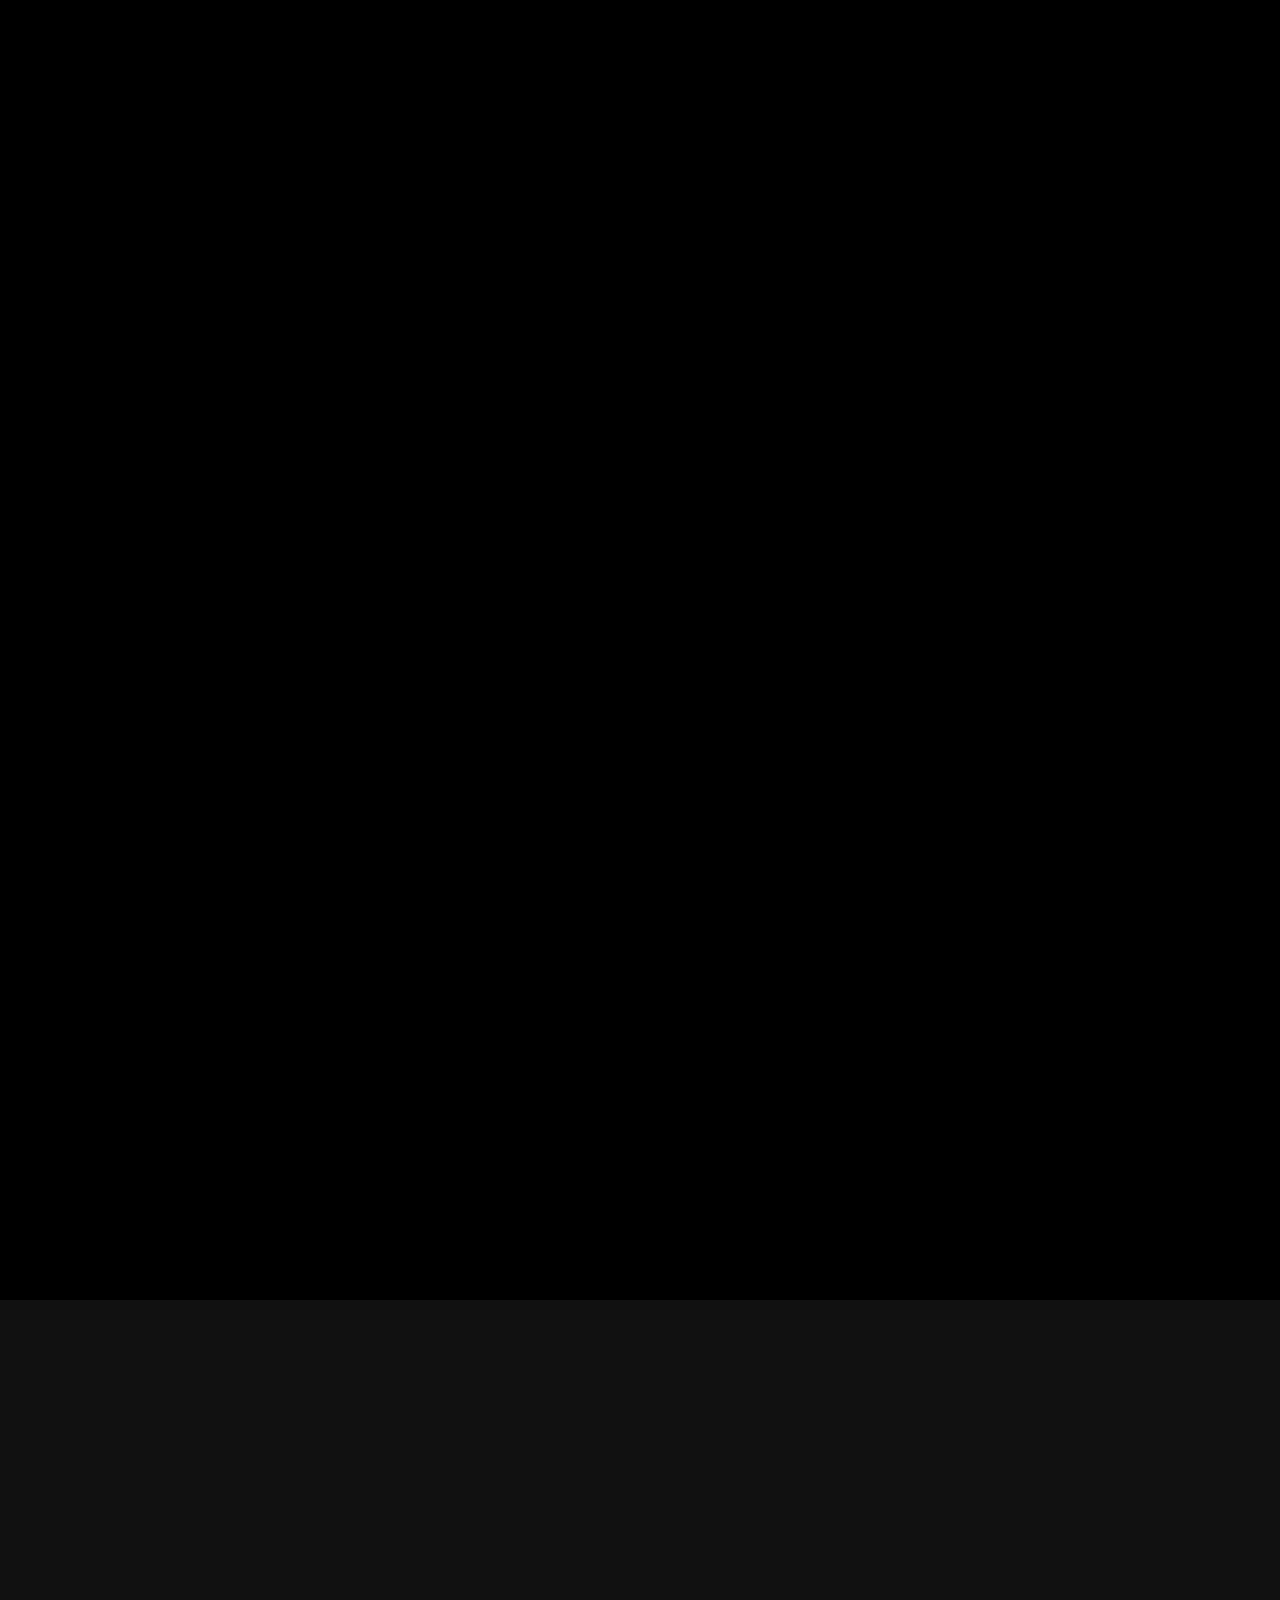
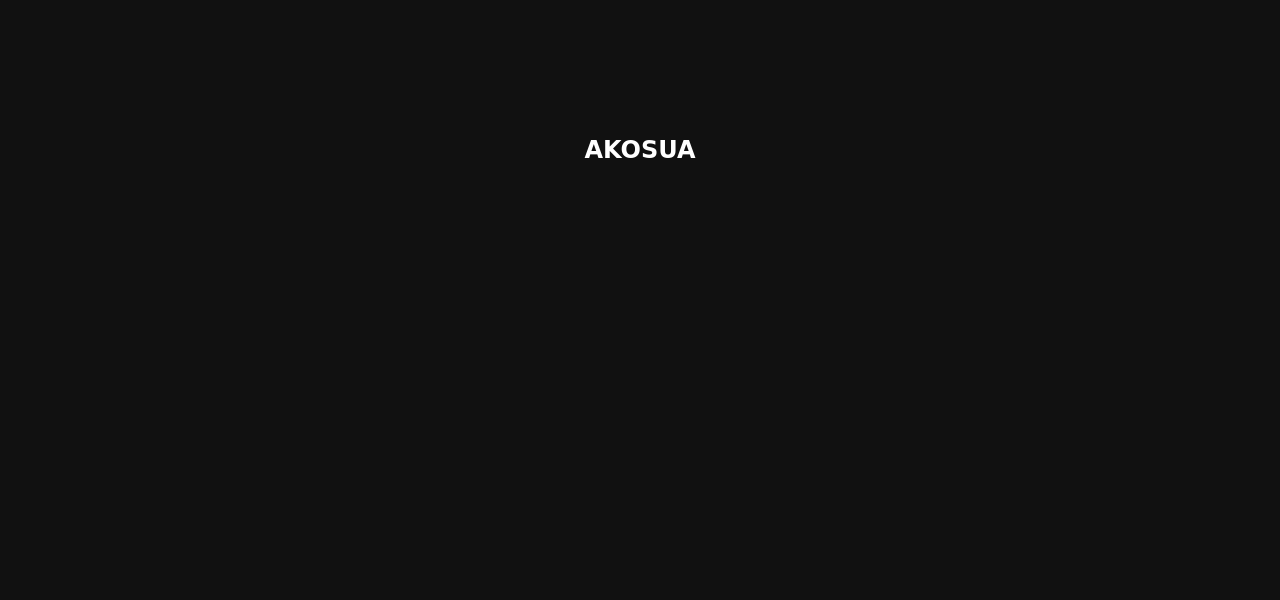
==== commit d6cb63c9: "Enhance project cards with buttons and images Updated project cards to include button rows and repla" ====
--- a/index.html
+++ b/index.html
@@ -10,13 +10,28 @@
 
   <!-- HERO -->
   <section class="hero">
-      <div class="name-wrapper" id="nameWrapper">
-        <p class="label">PERSONAL PORTFOLIO</p>
-    <h1 class="name">AKOSUA</h1>
-  </div>
+
+    <!-- Lava blobs contained inside hero -->
+    <div id="lava-host">
+      <svg style="position:absolute;width:0;height:0">
+        <defs>
+          <filter id="goo">
+            <feGaussianBlur in="SourceGraphic" stdDeviation="6" result="blur"/>
+            <feColorMatrix in="blur" mode="matrix"
+              values="1 0 0 0 0  0 1 0 0 0  0 0 1 0 0  0 0 0 22 -9" result="goo"/>
+            <feComposite in="SourceGraphic" in2="goo" operator="atop"/>
+          </filter>
+        </defs>
+      </svg>
+      <div id="blobs" style="position:absolute;inset:0;filter:url(#goo)"></div>
+    </div>
+
+    <div class="name-wrapper" id="nameWrapper">
+      <p class="label">PERSONAL PORTFOLIO</p>
+      <h1 class="name">AKOSUA</h1>
+    </div>
 
   </section>
-  
 
 
   <!-- FILES / PROJECTS -->
@@ -25,48 +40,61 @@
       <h1 class="files-title">The Files</h1>
       <div class="stack">
         <div class="card">
-          <img src="project1.jpg" alt="Project 1" class="card-img">
+          <img src="https://developers.elementor.com/docs/assets/img/elementor-placeholder-image.png" alt="Project 1" class="card-img">
+           <div class="button-row">
+              <button>Button1</button>
+              <button>Button2</button>
+              <button>Button3</button>
+          </div>
           <h2 class="card-title">Project 1</h2>
           <p class="card-desc">Description for Project 1.</p>
-          <button>Button</button>
         </div>
 
         <div class="card">
-          <img src="project2.jpg" alt="Project 2" class="card-img">
+          <img src="https://developers.elementor.com/docs/assets/img/elementor-placeholder-image.png" alt="Project 2" class="card-img">
+          <div class="button-row">
+              <button>Button1</button>
+              <button>Button2</button>
+              <button>Button3</button>
+          </div>
           <h2 class="card-title">Project 2</h2>
           <p class="card-desc">Description for Project 2.</p>
         </div>
 
         <div class="card">
-          <img src="project3.jpg" alt="Project 3" class="card-img">
+          <img src="https://developers.elementor.com/docs/assets/img/elementor-placeholder-image.png" alt="Project 3" class="card-img">
+          <div class="button-row">
+              <button>Button1</button>
+              <button>Button2</button>
+              <button>Button3</button>
+          </div>
           <h2 class="card-title">Project 3</h2>
           <p class="card-desc">Description for Project 3.</p>
         </div>
 
         <div class="card">
-          <img src="project4.jpg" alt="Project 4" class="card-img">
+          <img src="https://developers.elementor.com/docs/assets/img/elementor-placeholder-image.png" alt="Project 4" class="card-img">
+          <div class="button-row">
+              <button>Button1</button>
+              <button>Button2</button>
+              <button>Button3</button>
+          </div>
           <h2 class="card-title">Project 4</h2>
           <p class="card-desc">Description for Project 4.</p>
         </div>
       </div>
     </div>
   </section>
-  
+
 
   <!-- NEXT SECTION -->
   <section class="after-files">
-    <h2>Next Section</h2>
-      <!--Lava Lamp-->
- <script src="https://ritual.sh/js/adoptables/lavalamp.js"
-        data-bg-color-1="#000000"
-        data-bg-color-2="#000000"
-        data-blob-color-1="#fdf1ed"
-        data-blob-color-2="#dfbfb9"
-        data-case-color="#333333"
-       data-blob-count="6"
-        data-speed="1.1"
-        data-blob-size="0.7"></script>
+    <div class="portrait"></div>
 
+     <div class="about-me">
+    <h1>AKOSUA</h1>
+  </div>
+  </section>
 
   <script src="script.js"></script>
 </body>
--- a/style.css
+++ b/style.css
@@ -18,7 +18,17 @@
   flex-direction: column;
   justify-content: center;
   align-items: center;
-   background: #000;
+  background: #000;
+  position: relative;   /* blobs are positioned relative to this */
+  overflow: hidden;     /* clips blobs to hero bounds */
+}
+
+/* Blobs host — lives inside .hero, covers it fully */
+#lava-host {
+  position: absolute;
+  inset: 0;
+  pointer-events: none;
+  z-index: 0;
 }
 
 .label {
@@ -30,11 +40,15 @@
 .name {
   font-size: 220px;
   font-weight: 900;
-  color: #6b1f32;
+  color: rgb(95, 4, 19);
   pointer-events: none;
+  user-select: none;          /* not selectable */
+  -webkit-user-select: none;
 }
+
 .name-wrapper {
-  position: relative;
+  position: relative;   /* sits above the blobs */
+  z-index: 1;
   display: inline-block;
   cursor: pointer;
 }
@@ -44,7 +58,7 @@
 /* FILES / PROJECTS SECTION */
 .scroll-section {
   position: relative;
-  height: 400vh; /* enough to scroll all cards */
+  height: 400vh;
   background: #000000;
 }
 
@@ -55,7 +69,7 @@
   display: flex;
   flex-direction: column;
   align-items: center;
-  justify-content: center; /* center everything vertically */
+  justify-content: center;
 }
 
 .files-title {
@@ -75,8 +89,8 @@
 
 .card {
   position: absolute;
-  top: 50%;  /* center vertically */
-  left: 50%; /* center horizontally */
+  top: 50%;
+  left: 50%;
   transform: translate(-50%, -50%) scale(0.9);
   width: 420px;
   height: 560px;
@@ -92,7 +106,6 @@
   z-index: 1;
 }
 
-/* COLORS FOR PROJECTS */
 .stack .card:nth-child(1) { background: #c8c8c8; }
 .stack .card:nth-child(2) { background: #c8c8c8; }
 .stack .card:nth-child(3) { background: #c8c8c8; }
@@ -118,7 +131,8 @@
   color: #333;
   text-align: center;
 }
-/* From Uiverse.io by barisdogansutcu */ 
+
+/* From Uiverse.io by barisdogansutcu */
 button {
   padding: 10px 10px;
   border-radius: 10px;
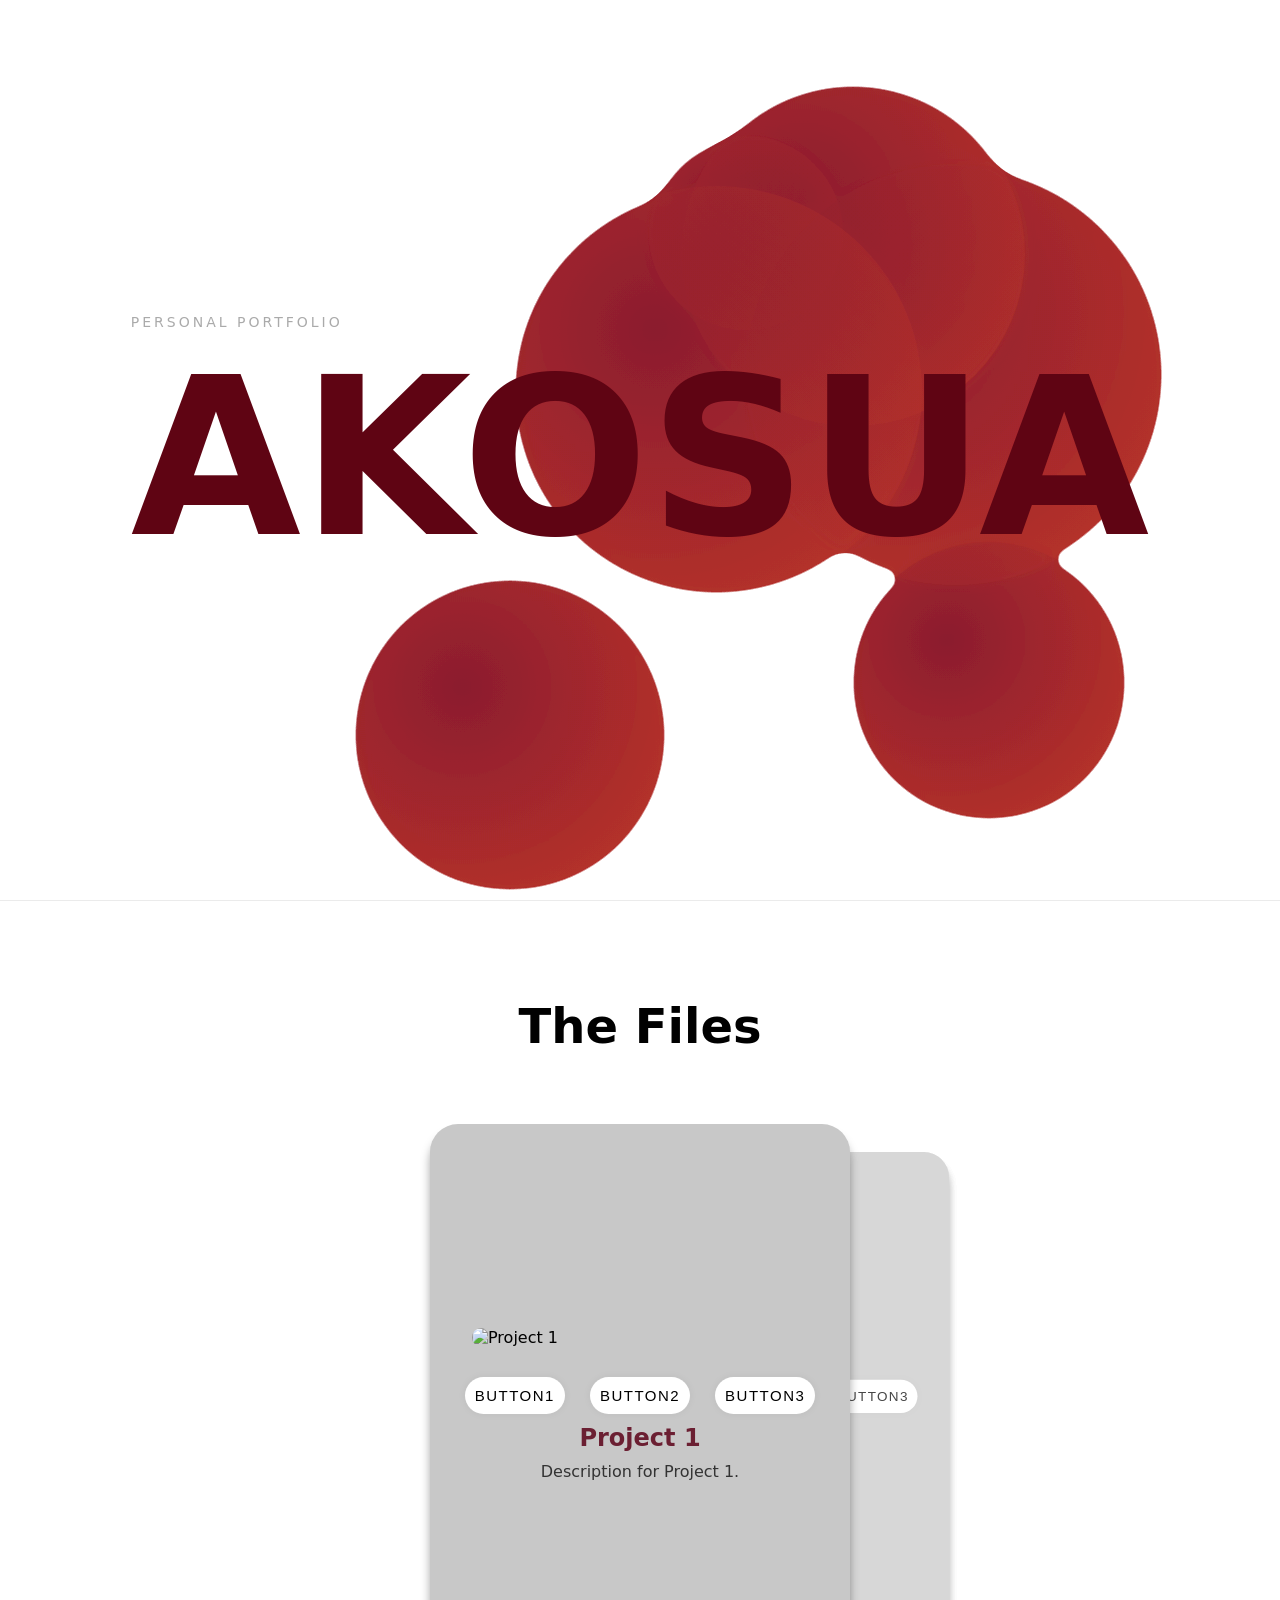
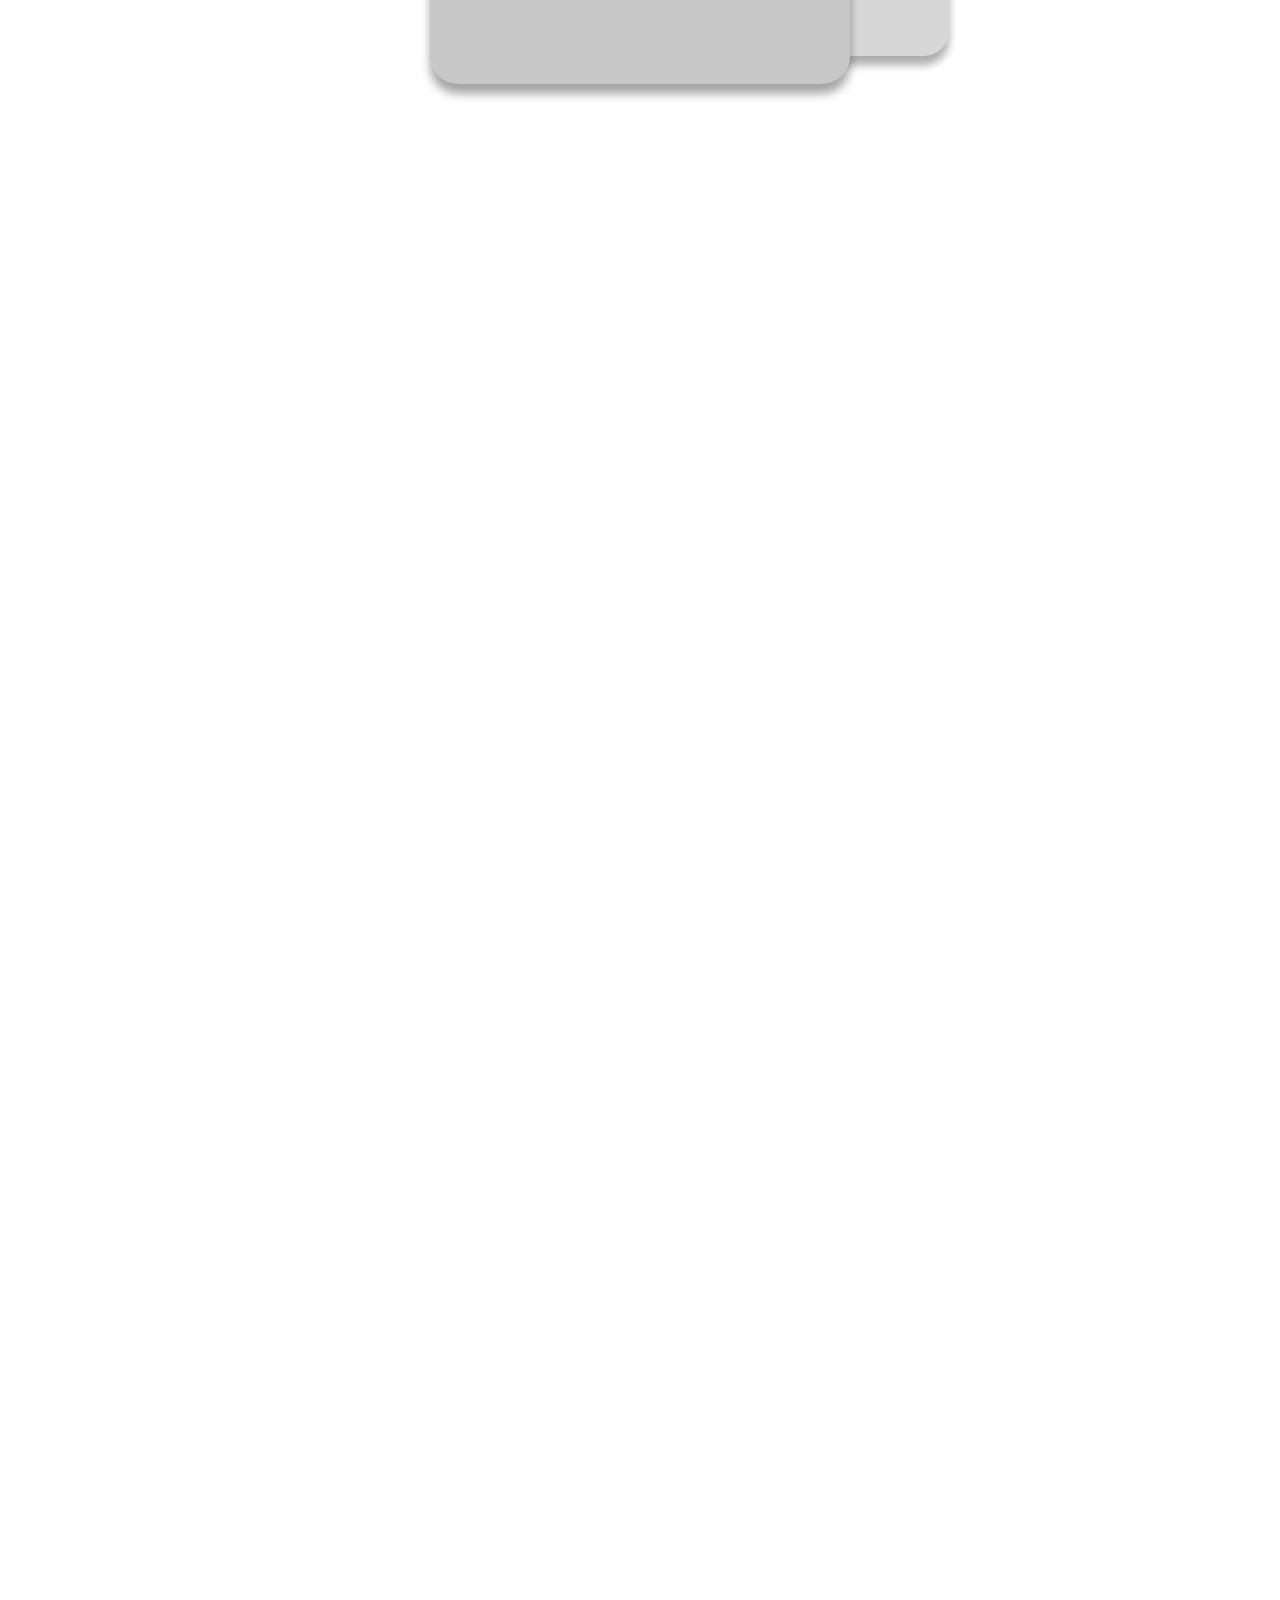
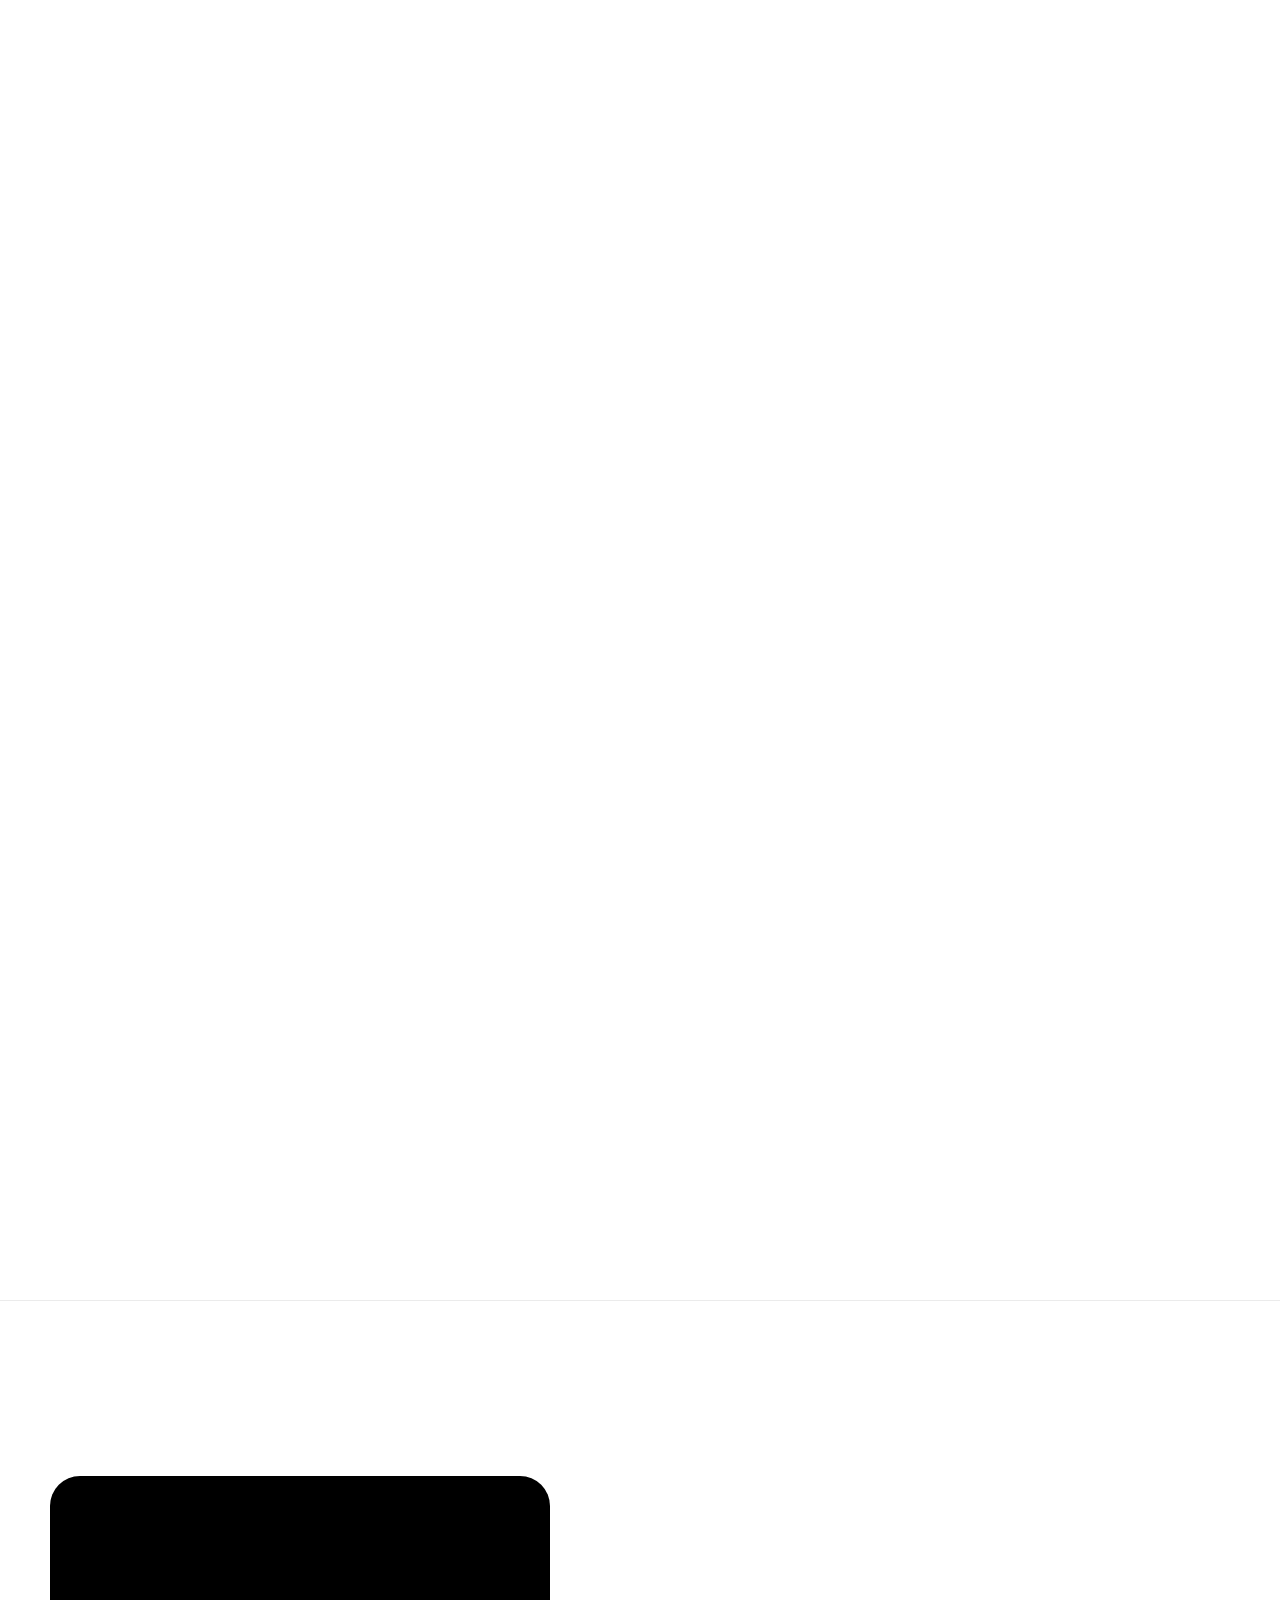
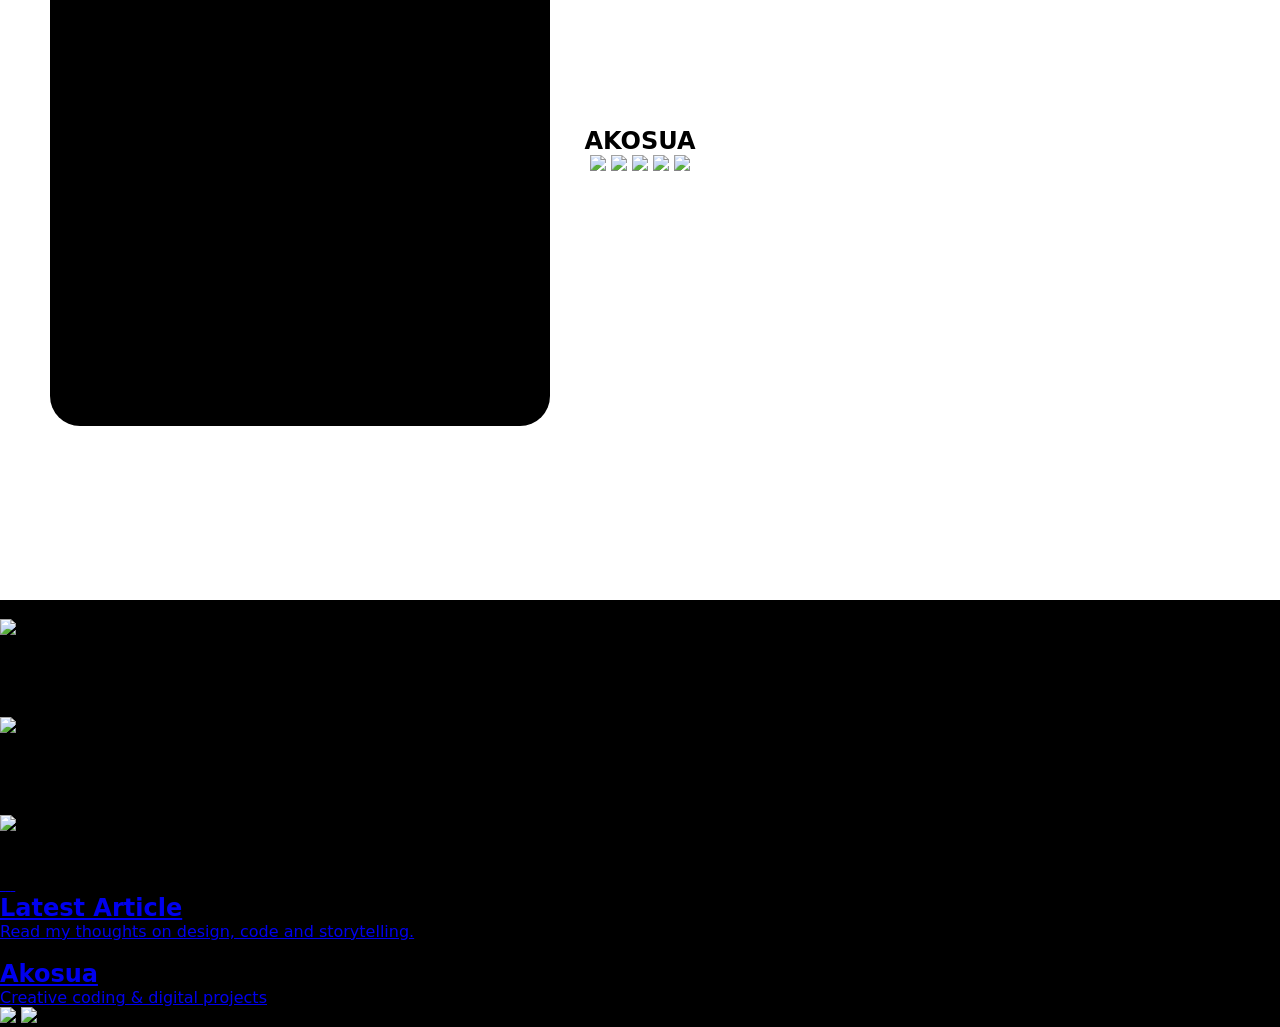
==== commit 6b530739: "Refactor index.html structure and content" ====
--- a/index.html
+++ b/index.html
@@ -91,10 +91,119 @@
   <section class="after-files">
     <div class="portrait"></div>
 
-     <div class="about-me">
+     <div class="name2">
     <h1>AKOSUA</h1>
   </div>
+      <!-- Loot animation-->
+<div class="name-wrapper">
+  <div class="character-container">
+    <img id="character" src="pixel-akosua.png" class="pixel-me">
+
+    <img src="project1.png" class="loot loot1">
+    <img src="project2.png" class="loot loot2">
+    <img src="project3.png" class="loot loot3">
+    <img src="project4.png" class="loot loot4">
+  </div>
+</div>
   </section>
+<!-- TIMELINE -->
+<section class="timeline-section">
+
+  <div class="timeline-line"></div>
+
+  <div class="timeline-progress"></div>
+
+  <div class="moment">
+    <div class="year">2026</div>
+
+    <div class="polaroid">
+      <img src="images/university.jpg">
+      <h3>University</h3>
+      <p>Started my Computer Science journey.</p>
+    </div>
+  </div>
+
+  <div class="moment">
+    <div class="year">2025</div>
+  </div>
+
+  <div class="moment">
+    <div class="year">2024</div>
+
+    <div class="polaroid">
+      <img src="images/portfolio.jpg">
+      <h3>First Portfolio</h3>
+      <p>Built my first personal website.</p>
+    </div>
+  </div>
+
+  <div class="moment">
+    <div class="year">2023</div>
+  </div>
+
+  <div class="moment">
+    <div class="year">2022</div>
+
+    <div class="polaroid">
+      <img src="https://developers.elementor.com/docs/assets/img/elementor-placeholder-image.png">
+      <h3>Started Coding</h3>
+      <p>Created my first HTML page.</p>
+    </div>
+  </div>
+
+</section>
+
+<!--Media section links part-->
+<section class="media-section">
+
+  <!-- Left column -->
+  <div class="video-strip">
+
+    <a href="https://youtu.be/pJKd_0zaQMc?si=HS7aMr9euPNEwGoD" class="video-box">
+      <img src="thumb1.jpg" alt="">
+    </a>
+
+    <a href="https://youtube.com" class="video-box">
+      <img src="thumb2.jpg" alt="">
+    </a>
+
+    <a href="https://youtube.com" class="video-box">
+      <img src="thumb3.jpg" alt="">
+    </a>
+
+    <a href="https://youtube.com" class="video-box">
+      <img src="thumb4.jpg" alt="">
+    </a>
+
+  </div>
+
+  <!-- Featured article -->
+  <a href="https://substack.com" class="article-card">
+    <h2>Latest Article</h2>
+    <p>Read my thoughts on design, code and storytelling.</p>
+  </a>
+
+  <!-- Youtube channel -->
+  <a href="https://www.youtube.com/@akosuasmonologue" class="channel-card">
+
+    <img
+      src="pfp.jpg"
+      class="channel-pfp"
+      alt=""
+    >
+
+    <div>
+      <h2>Akosua</h2>
+      <p>Creative coding & digital projects</p>
+    </div>
+
+  </a>
+
+  <!-- Stickers -->
+  <img src="sticker1.png" class="sticker sticker1">
+  <img src="sticker2.png" class="sticker sticker2">
+
+</section>
 
   <script src="script.js"></script>
 </body>
--- a/style.css
+++ b/style.css
@@ -6,8 +6,8 @@
 
 body {
   font-family: Inter, system-ui, sans-serif;
-  background: #000;
-  color: white;
+  background: #000000;
+  color: rgb(0, 0, 0);
   overflow-x: hidden;
 }
 
@@ -18,9 +18,9 @@
   flex-direction: column;
   justify-content: center;
   align-items: center;
-  background: #000;
+  background: #ffffff;
   position: relative;   /* blobs are positioned relative to this */
-  overflow: hidden;     /* clips blobs to hero bounds */
+  overflow: visible;     /* clips blobs to hero bounds */
 }
 
 /* Blobs host — lives inside .hero, covers it fully */
@@ -59,7 +59,7 @@
 .scroll-section {
   position: relative;
   height: 400vh;
-  background: #000000;
+  background: #ffffff;
 }
 
 .sticky-container {
@@ -100,7 +100,7 @@
   flex-direction: column;
   align-items: center;
   justify-content: center;
-  box-shadow: 0 30px 80px rgba(0,0,0,0.35);
+  box-shadow: 0 10px 10px rgba(0,0,0,0.35);
   opacity: 0.35;
   transition: all 0.4s ease;
   z-index: 1;
@@ -134,8 +134,9 @@
 
 /* From Uiverse.io by barisdogansutcu */
 button {
+  margin: 10px;
   padding: 10px 10px;
-  border-radius: 10px;
+  border-radius: 20px;
   cursor: pointer;
   border: 0;
   background-color: white;
@@ -161,14 +162,42 @@
   transform: translateY(10px);
   transition: 100ms;
 }
-
+.button-row {
+  display: flex;
+  gap: 5px; /* space between buttons */
+  justify-content: center; /* centers the row */
+  align-items: center;
+}
 
 /* NEXT SECTION */
 .after-files {
   height: 100vh;
-  background: #111;
-  display: flex;
-  flex-direction: column;
-  justify-content: center;
-  align-items: center;
-}
+  background: #ffffff;
+  display: flex;
+  flex-direction: column;
+  justify-content: center;
+  align-items: center;
+  position: relative;
+}
+
+.portrait {
+  width: 500px;
+  height: 550px;
+  background: #000000;
+  border-radius: 30px;
+  position: absolute;
+  left: 50px;
+  top: 50%;
+  transform: translateY(-50%);
+}
+
+.hero,
+.scroll-section,
+.after-files {
+  background: #ffffff;
+}
+
+.after-files,
+.scroll-section {
+  border-top: 1px solid rgba(0,0,0,0.08);
+}
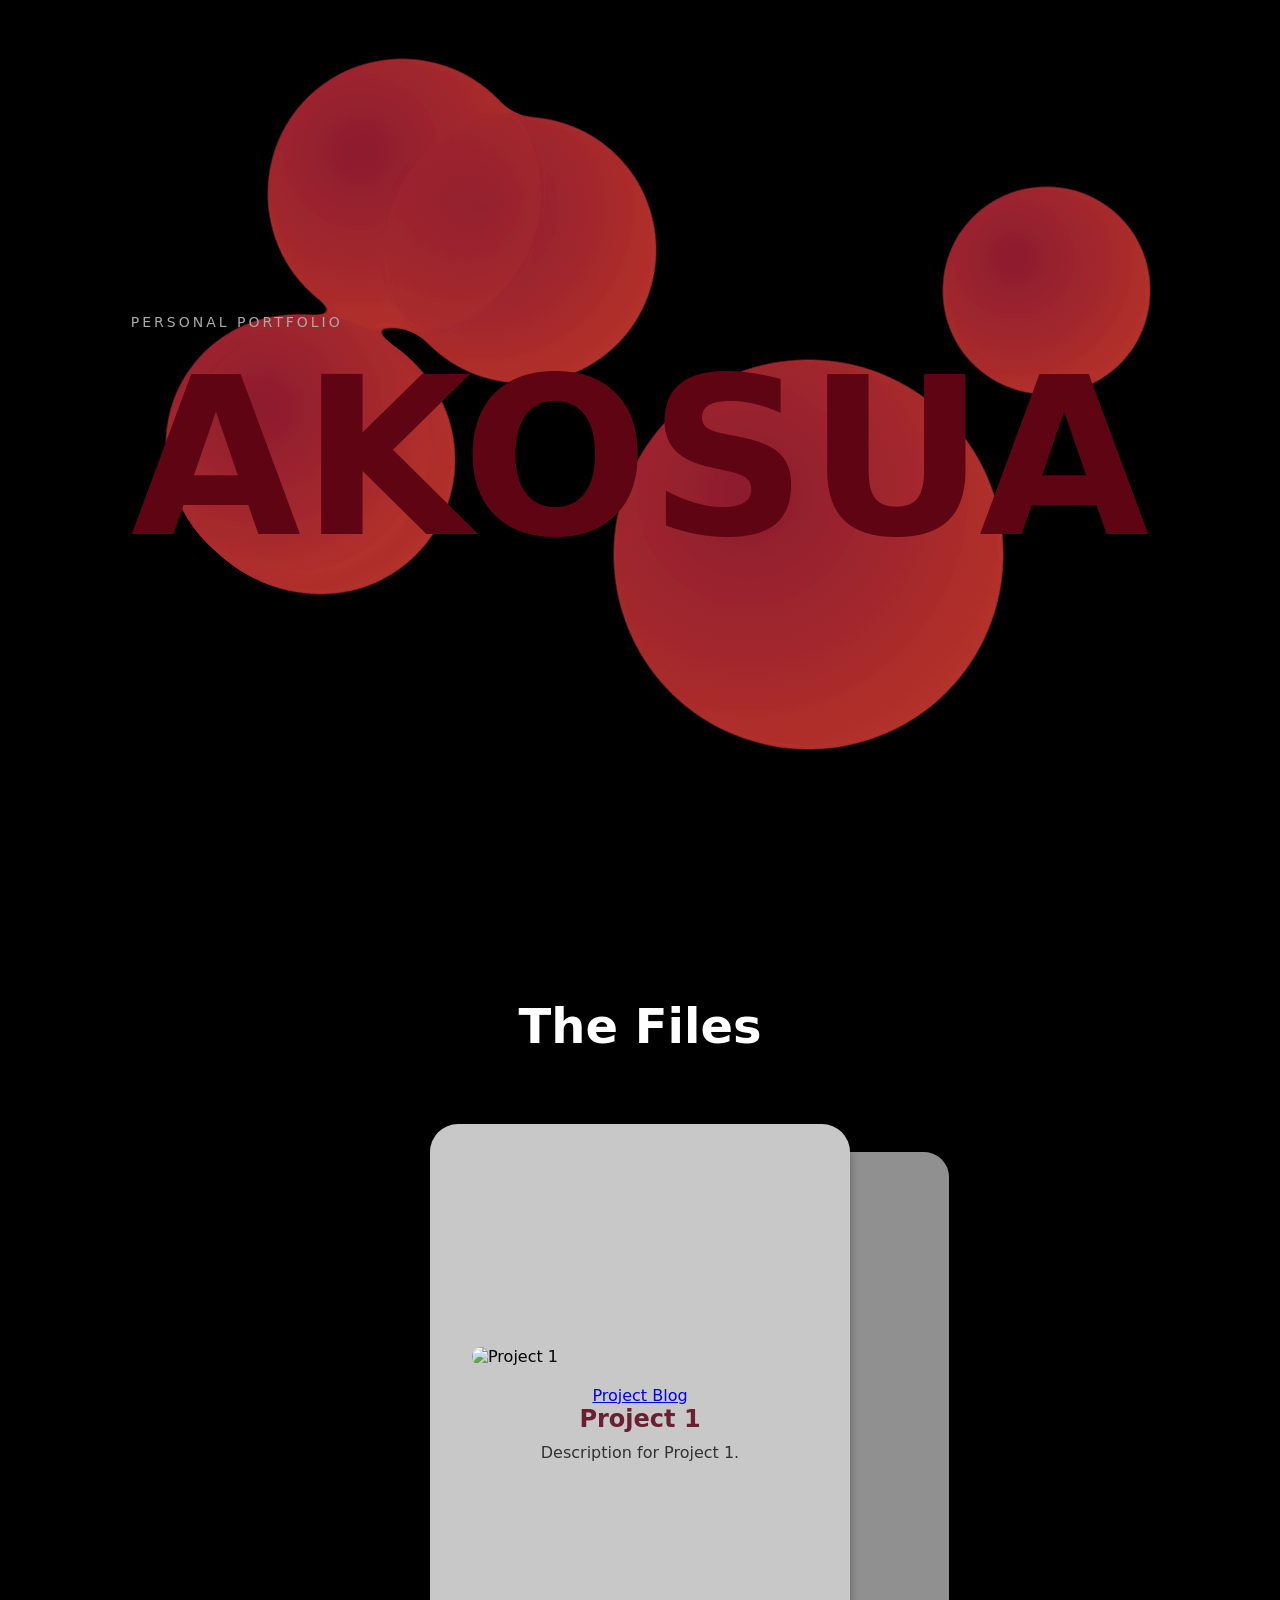
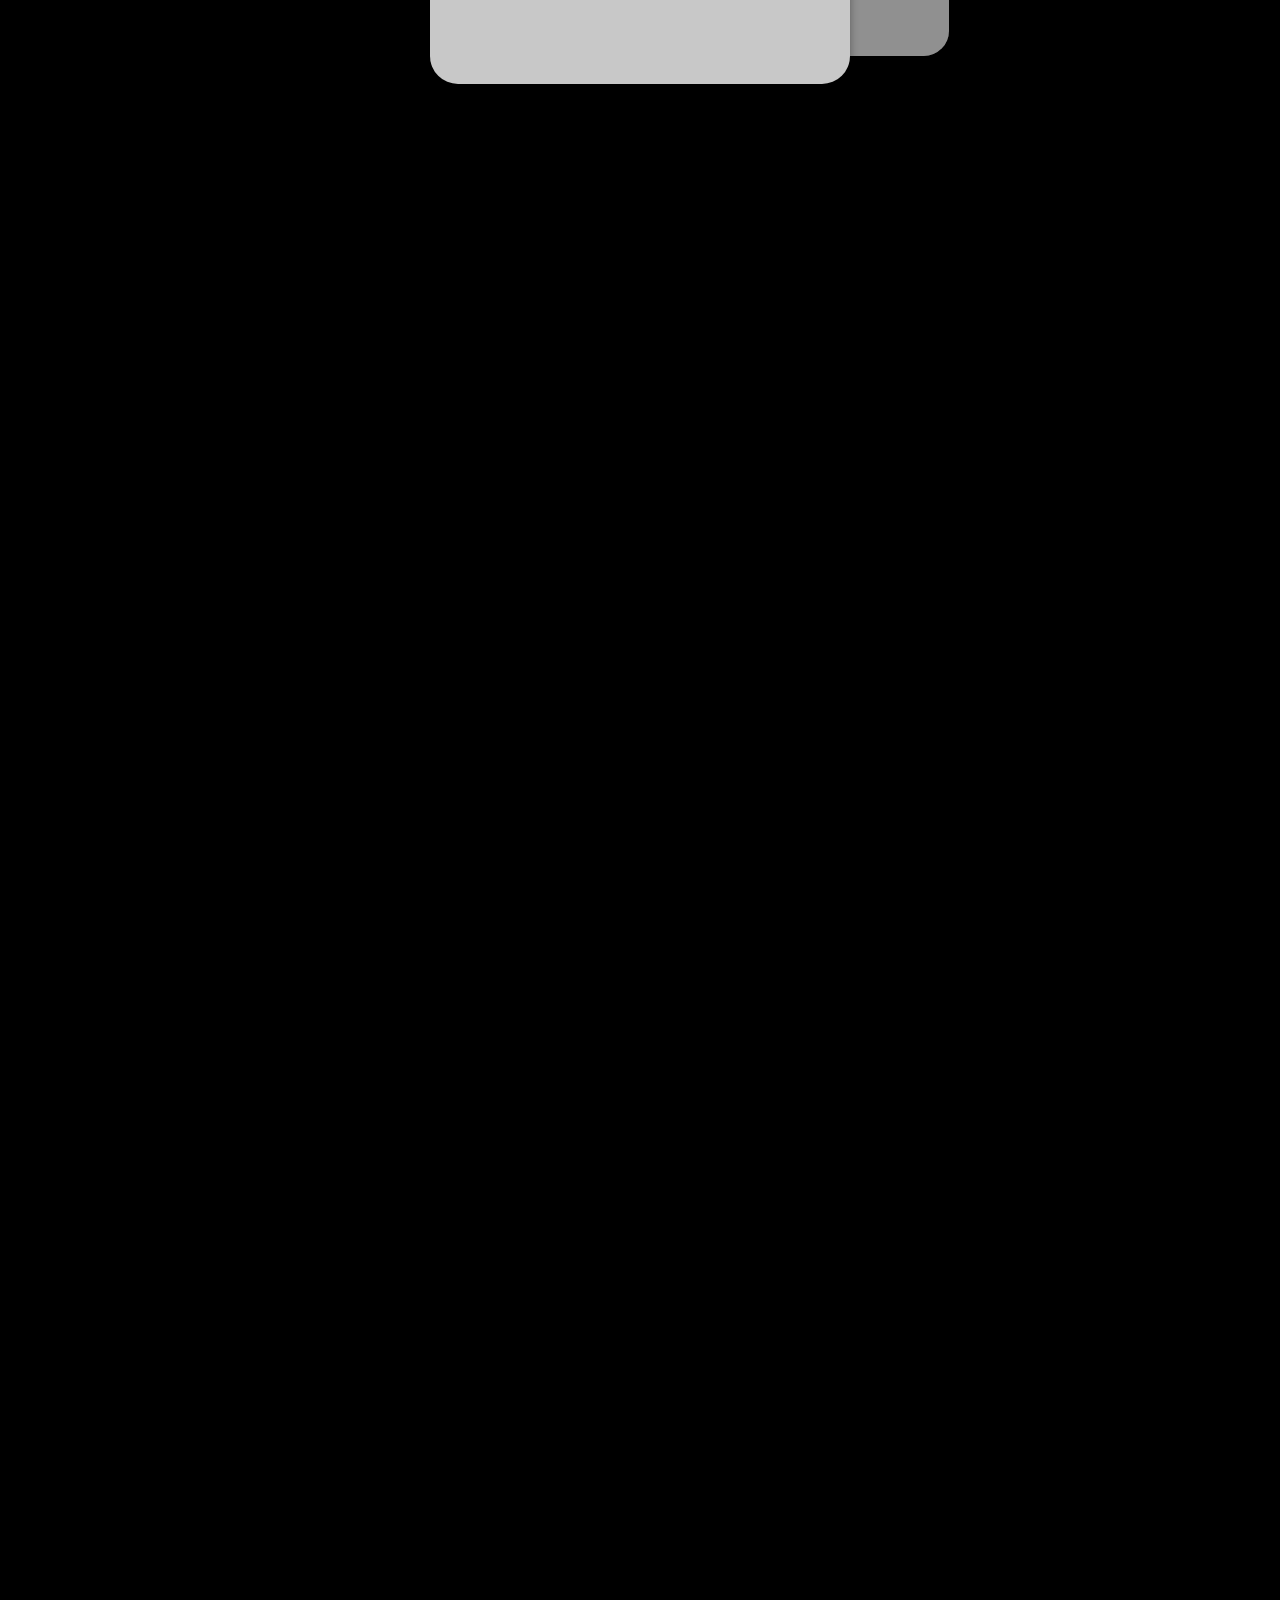
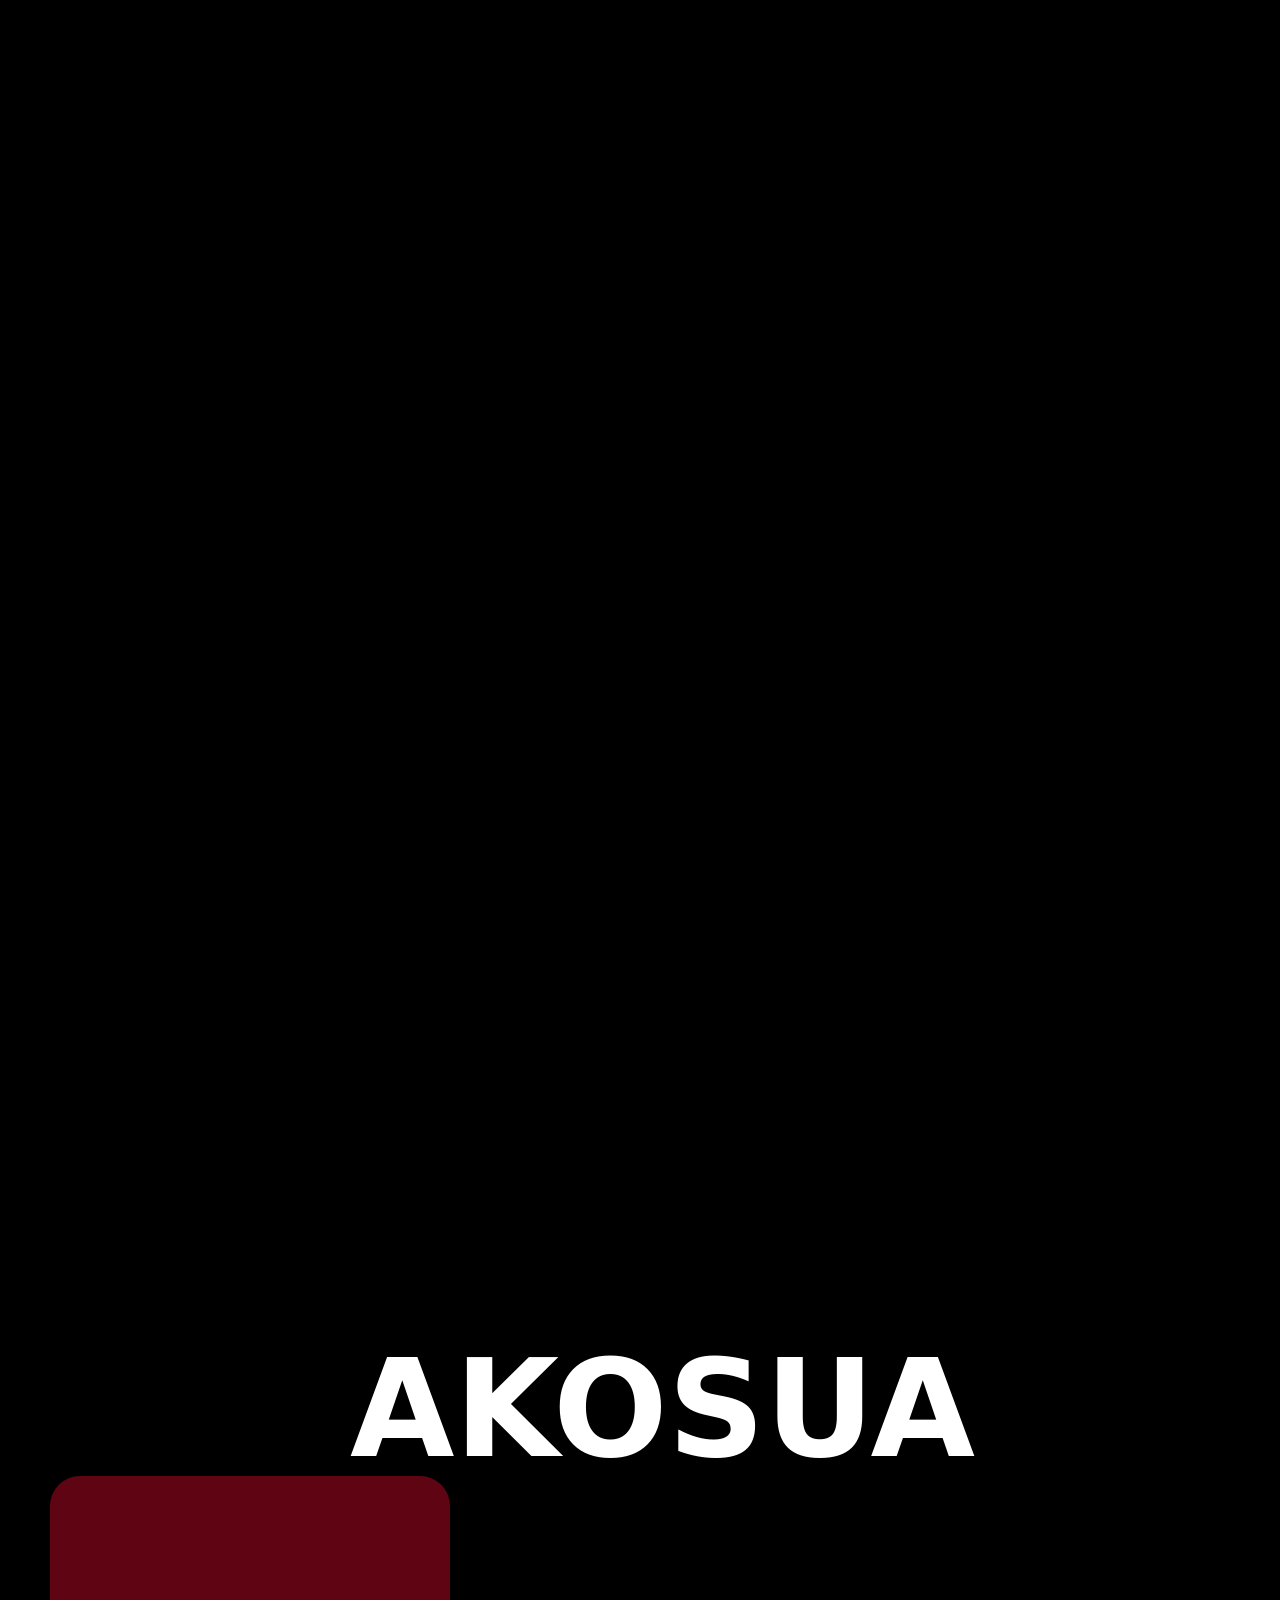
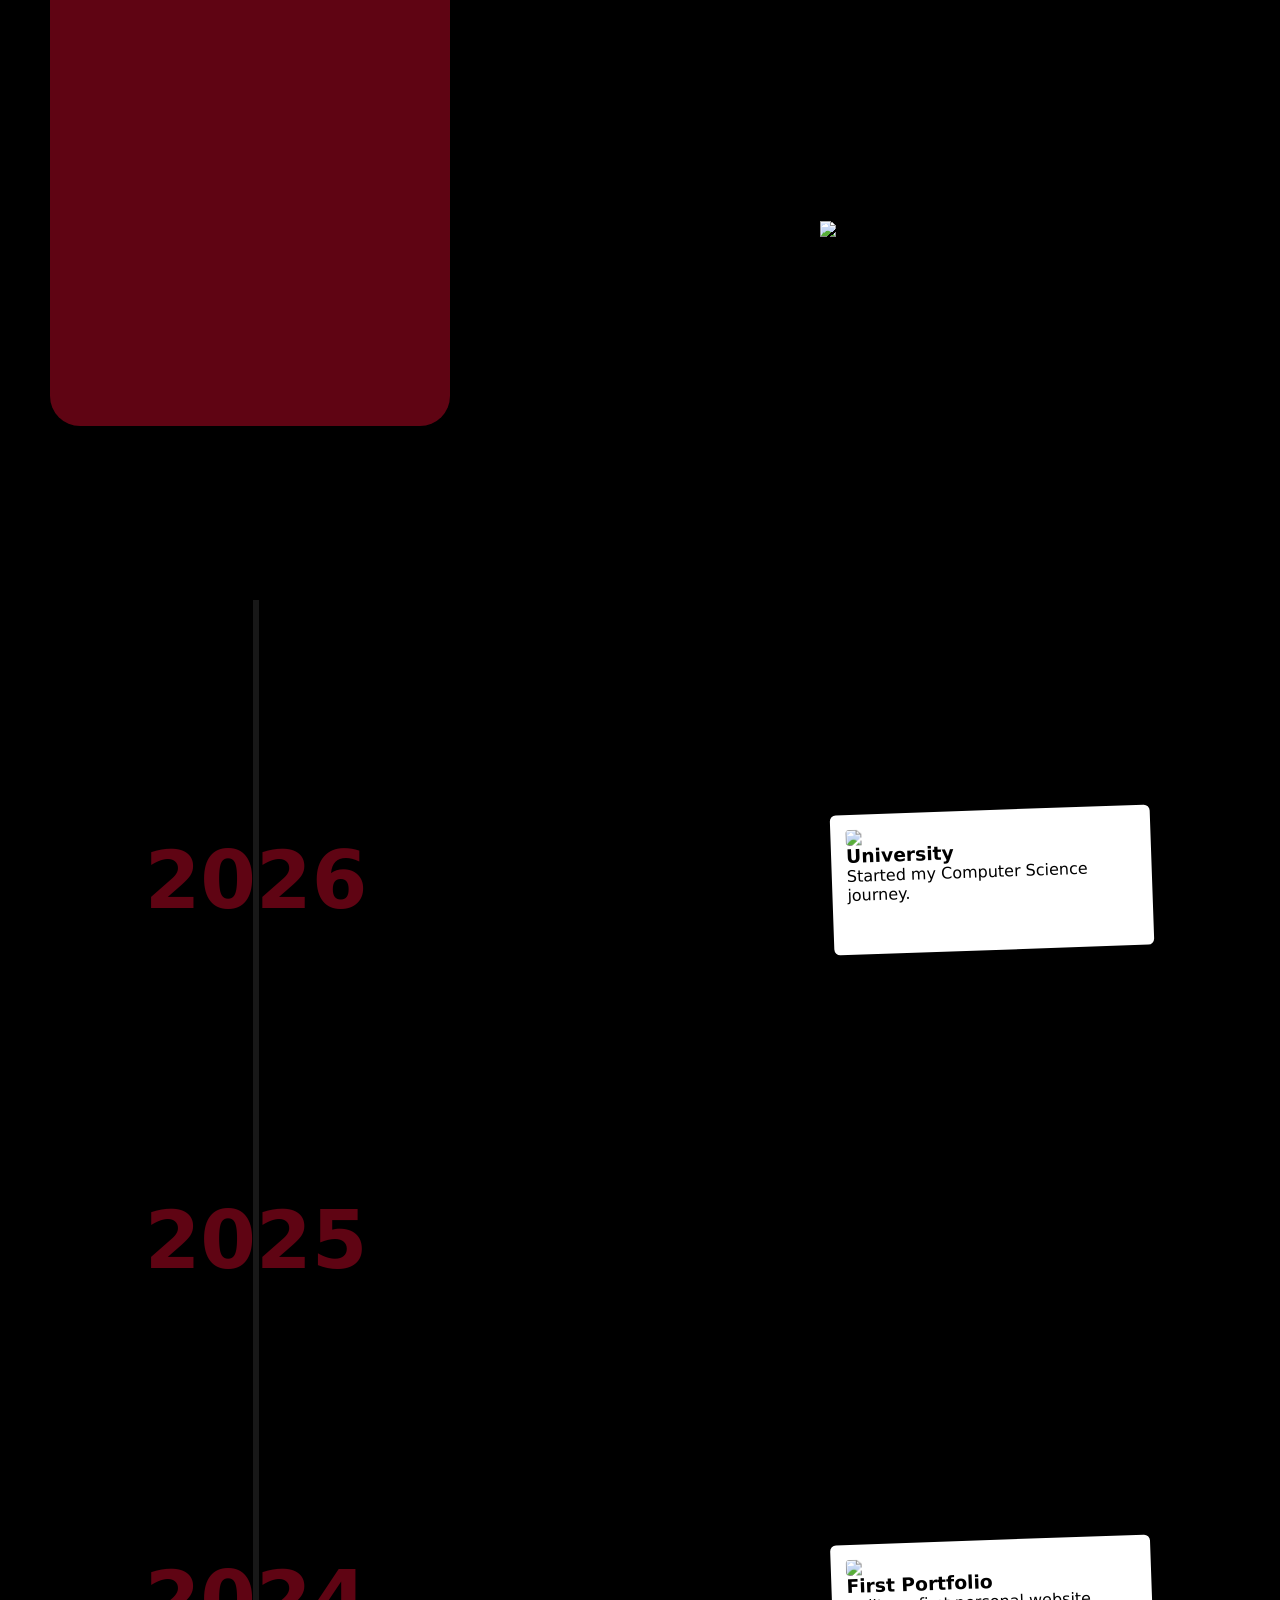
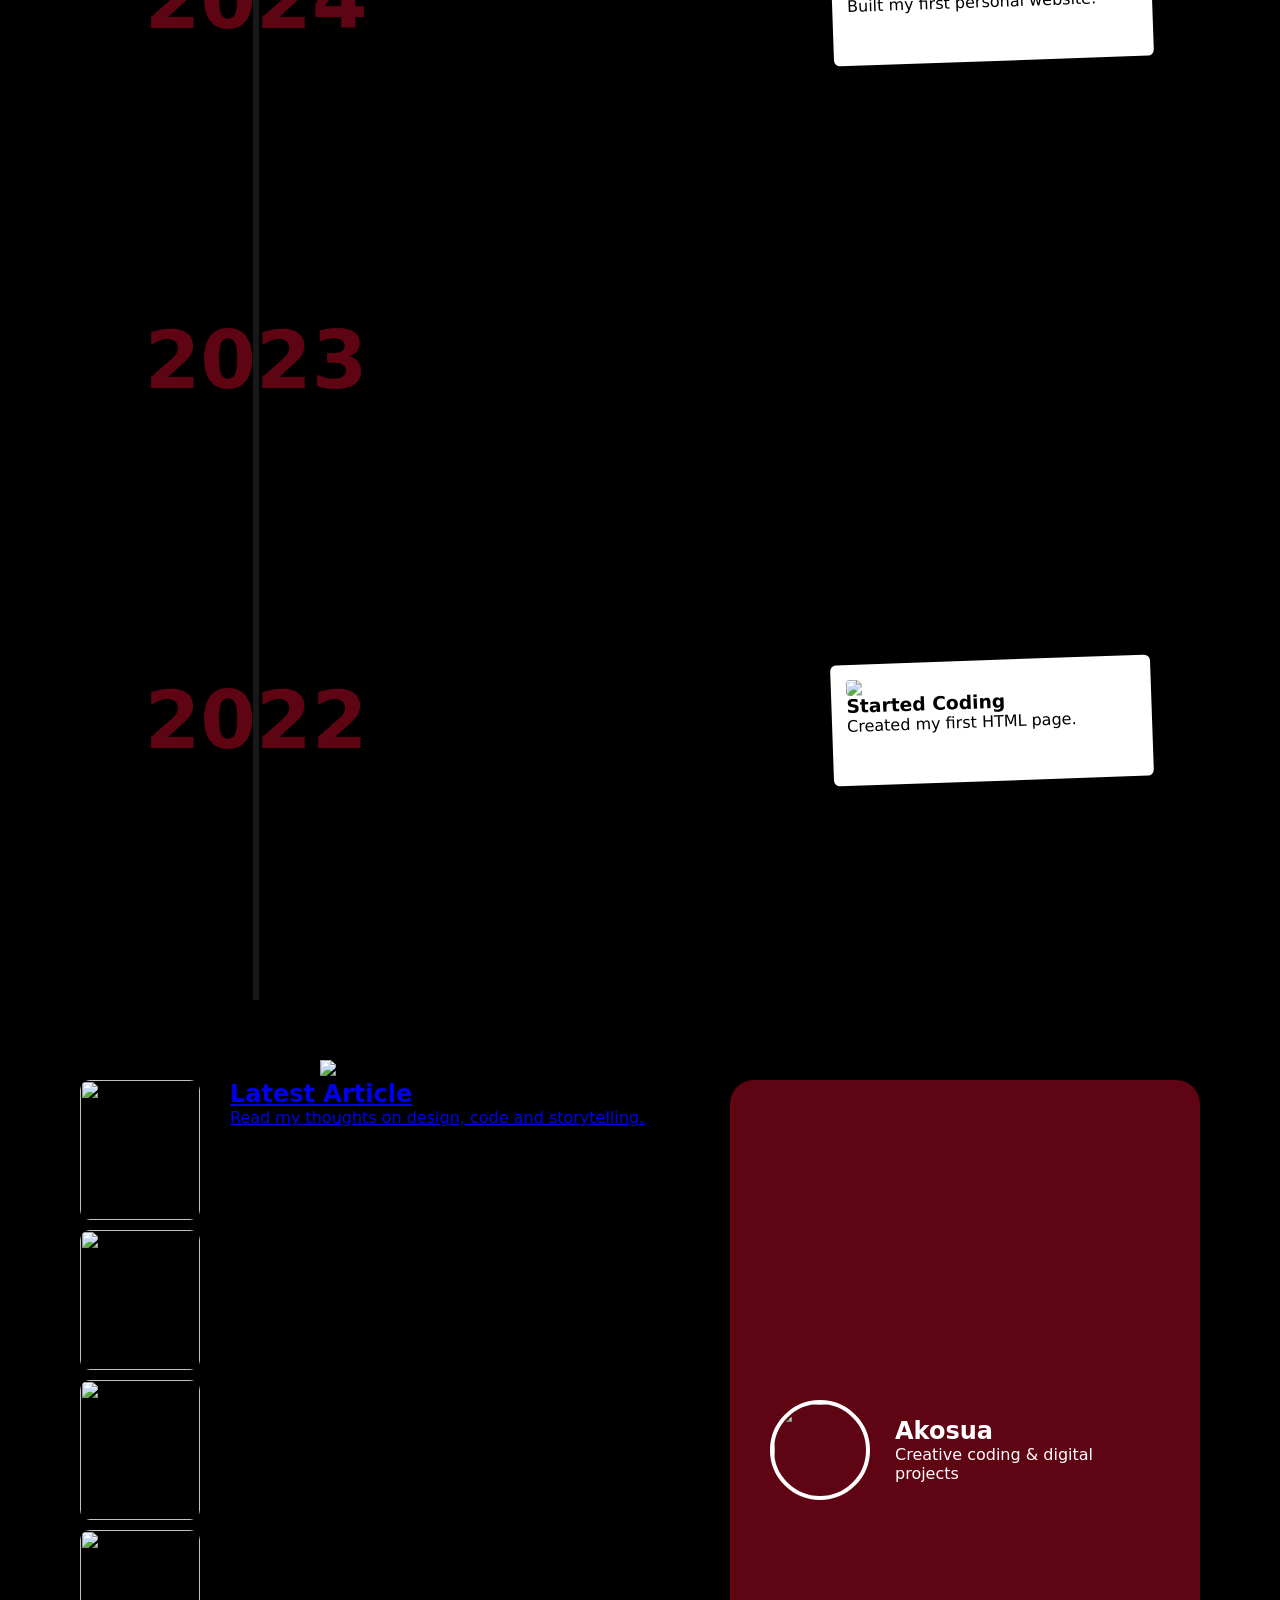
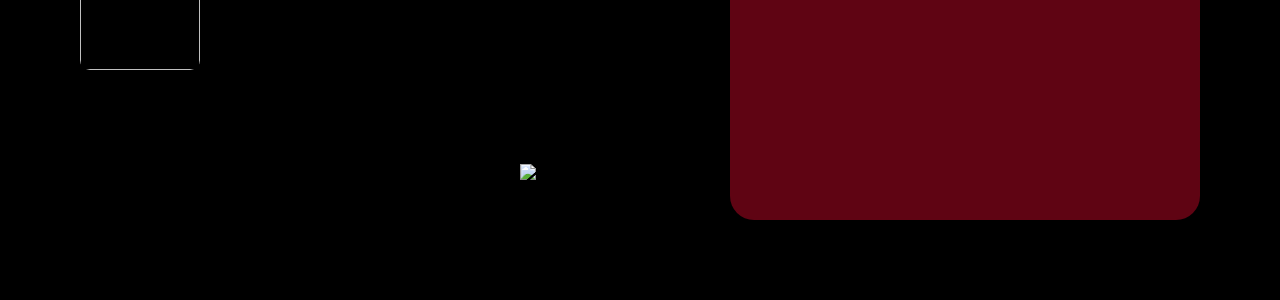
==== commit 7d54201c: "Refactor index.html structure and content" ====
--- a/index.html
+++ b/index.html
@@ -42,9 +42,7 @@
         <div class="card">
           <img src="https://developers.elementor.com/docs/assets/img/elementor-placeholder-image.png" alt="Project 1" class="card-img">
            <div class="button-row">
-              <button>Button1</button>
-              <button>Button2</button>
-              <button>Button3</button>
+              <a href="project-blog.html" class="btn">Project Blog</a>
           </div>
           <h2 class="card-title">Project 1</h2>
           <p class="card-desc">Description for Project 1.</p>
@@ -53,9 +51,7 @@
         <div class="card">
           <img src="https://developers.elementor.com/docs/assets/img/elementor-placeholder-image.png" alt="Project 2" class="card-img">
           <div class="button-row">
-              <button>Button1</button>
-              <button>Button2</button>
-              <button>Button3</button>
+              <a href="project-blog.html" class="btn">Project Blog</a>
           </div>
           <h2 class="card-title">Project 2</h2>
           <p class="card-desc">Description for Project 2.</p>
@@ -64,9 +60,7 @@
         <div class="card">
           <img src="https://developers.elementor.com/docs/assets/img/elementor-placeholder-image.png" alt="Project 3" class="card-img">
           <div class="button-row">
-              <button>Button1</button>
-              <button>Button2</button>
-              <button>Button3</button>
+              <a href="project-blog.html" class="btn">Project Blog</a>
           </div>
           <h2 class="card-title">Project 3</h2>
           <p class="card-desc">Description for Project 3.</p>
@@ -75,9 +69,7 @@
         <div class="card">
           <img src="https://developers.elementor.com/docs/assets/img/elementor-placeholder-image.png" alt="Project 4" class="card-img">
           <div class="button-row">
-              <button>Button1</button>
-              <button>Button2</button>
-              <button>Button3</button>
+              <a href="project-blog.html">Project Blog</a>
           </div>
           <h2 class="card-title">Project 4</h2>
           <p class="card-desc">Description for Project 4.</p>
--- a/style.css
+++ b/style.css
@@ -78,6 +78,7 @@
   margin-bottom: 50px;
   z-index: 10;
   transition: opacity 0.4s, transform 0.4s;
+  color: #ffffff;
 }
 
 /* STACK CARDS */
@@ -181,9 +182,9 @@
 }
 
 .portrait {
-  width: 500px;
+  width: 400px;
   height: 550px;
-  background: #000000;
+  background: rgb(95, 4, 19);
   border-radius: 30px;
   position: absolute;
   left: 50px;
@@ -193,11 +194,306 @@
 
 .hero,
 .scroll-section,
-.after-files {
-  background: #ffffff;
+.after-files,
+.timeline-section {
+  background: rgba(0,0,0,0.08);
 }
 
 .after-files,
 .scroll-section {
   border-top: 1px solid rgba(0,0,0,0.08);
 }
+
+.name2 {
+  position: absolute;
+  left: 350px;      /* move right */
+  top: 12%;
+  transform: translateY(-50%);
+  font-size: 90px; /* make bigger */
+  font-weight: 900;
+  z-index: 10;      /* place above the square */
+  color:white;
+  pointer-events: none;
+  user-select: none;          /* not selectable */
+  -webkit-user-select: none;
+}
+
+.character-container {
+  position: absolute;
+  left: 180px;
+  top: 70px;
+
+  width: 200px;
+  height: 200px;
+}
+
+/* Pixel character */
+.pixel-me {
+  width: 120px;
+  image-rendering: pixelated;
+
+  animation: minecraftFloat 1.8s linear infinite;
+}
+
+/* Floating animation */
+@keyframes minecraftFloat {
+  0% {
+    transform: translateY(0);
+  }
+
+  50% {
+    transform: translateY(-8px);
+  }
+
+  100% {
+    transform: translateY(0);
+  }
+}
+
+/* Loot starts hidden in the center */
+.loot {
+  position: absolute;
+  left: 50%;
+  top: 50%;
+
+  opacity: 0;
+
+  transition: all 0.6s ease;
+  transform: translate(-50%, -50%);
+}
+
+/* Show loot when character dies */
+.character-container.dead .loot {
+  opacity: 1;
+}
+
+/* Loot spreads out near the character */
+.character-container.dead .loot1 {
+  transform: translate(-80px, -70px);
+}
+
+.character-container.dead .loot2 {
+  transform: translate(40px, -60px);
+}
+
+.character-container.dead .loot3 {
+  transform: translate(-60px, 30px);
+}
+
+.character-container.dead .loot4 {
+  transform: translate(50px, 50px);
+}
+
+/* Death animation */
+.dead #character {
+  animation: death 0.4s forwards;
+}
+
+@keyframes death {
+  0% {
+    transform: translateX(0);
+  }
+
+  20% {
+    transform: translateX(-8px);
+  }
+
+  40% {
+    transform: translateX(8px);
+  }
+
+  60% {
+    transform: translateX(-8px);
+  }
+
+  100% {
+    opacity: 0;
+    transform: scale(0.8);
+  }
+}
+
+/* TIMELINE SECTION */
+
+.timeline-section {
+  position: relative;
+  background: rgb(0, 0, 0);
+  padding: 100px 0;
+}
+
+/* Vertical line */
+
+.timeline-line {
+  position: absolute;
+  left: 20%;
+  transform: translateX(-50%);
+  top: 0;
+  width: 6px;
+  height: 100%;
+  background: rgba(164, 164, 164, 0.15);
+}
+
+/* Individual years */
+
+.moment {
+  position: relative;
+  min-height: 40vh;
+  display: flex;
+  align-items: center;
+  justify-content: center;
+}
+
+.year {
+  position: absolute;
+  left: 20%;
+  transform: translateX(-50%);
+  font-size: 80px;
+  font-weight: 900;
+  color: rgb(95, 4, 19);
+  z-index: 2;
+}
+
+/* Polaroid */
+
+.polaroid {
+  position: absolute;
+  right: 10%;
+  width: 320px;
+  background: white;
+  padding: 15px 15px 50px;
+  border-radius: 6px;
+  box-shadow: 0 20px 50px rgba(0,0,0,.15);
+  opacity: 0;
+  transform:
+    translateY(100px)
+    rotate(-6deg);
+  transition: all .8s ease;
+}
+
+.polaroid img {
+  width: 100%;
+  display: block;
+  border-radius: 4px;
+}
+
+.moment.active .polaroid {
+  opacity: 1;
+
+  transform:
+    translateY(0)
+    rotate(-2deg);
+}
+
+/* Alternate sides */
+
+.moment:nth-child(even) .polaroid {
+  left: 10%;
+  right: auto;
+  transform: translateY(100px) rotate(6deg);
+}
+
+.media-section {
+  position: relative;
+
+  min-height: 100vh;
+
+  background: black;
+
+  display: grid;
+
+  grid-template-columns: 120px 1fr 1fr;
+
+  gap: 30px;
+
+  padding: 80px;
+}
+.media-section {
+  position: relative;
+
+  min-height: 100vh;
+
+  background: black;
+
+  display: grid;
+
+  grid-template-columns: 120px 1fr 1fr;
+
+  gap: 30px;
+
+  padding: 80px;
+}
+.video-strip {
+  display: flex;
+  flex-direction: column;
+
+  gap: 10px;
+}
+
+.video-box {
+  display: block;
+
+  height: 140px;
+
+  overflow: hidden;
+
+  border-radius: 10px;
+}
+
+.video-box img {
+  width: 100%;
+  height: 100%;
+
+  object-fit: cover;
+
+  transition: .4s;
+}
+
+.video-box:hover img {
+  transform: scale(1.05);
+}
+.channel-card {
+  background: rgb(95,4,19);
+
+  border-radius: 24px;
+
+  padding: 40px;
+
+  display: flex;
+  align-items: center;
+
+  gap: 25px;
+
+  text-decoration: none;
+
+  color: white;
+}
+.channel-pfp {
+  width: 100px;
+  height: 100px;
+
+  border-radius: 50%;
+
+  object-fit: cover;
+
+  border: 4px solid white;
+}
+.sticker {
+  position: absolute;
+
+  width: 90px;
+
+  transition: .3s;
+}
+
+.sticker:hover {
+  transform: scale(1.1) rotate(8deg);
+}
+
+.sticker1 {
+  top: 60px;
+  left: 320px;
+}
+
+.sticker2 {
+  bottom: 120px;
+  left: 520px;
+}
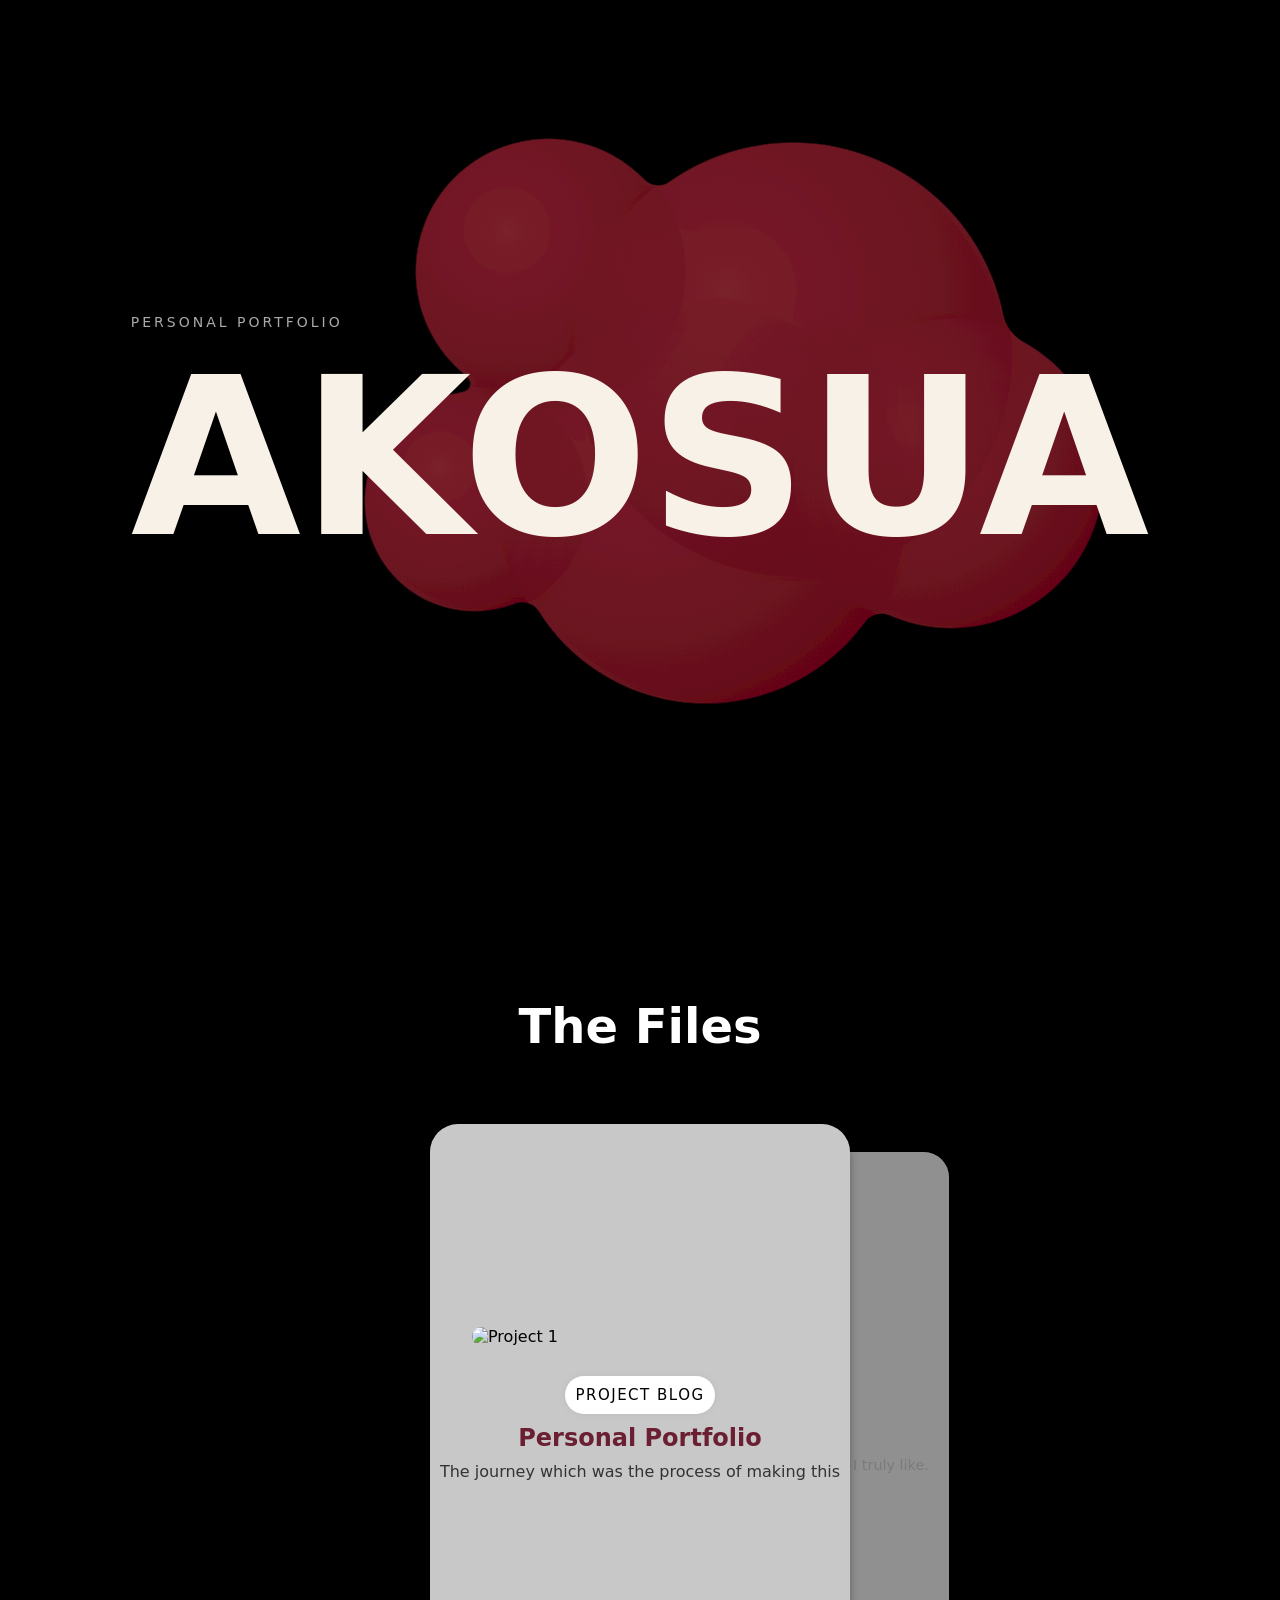
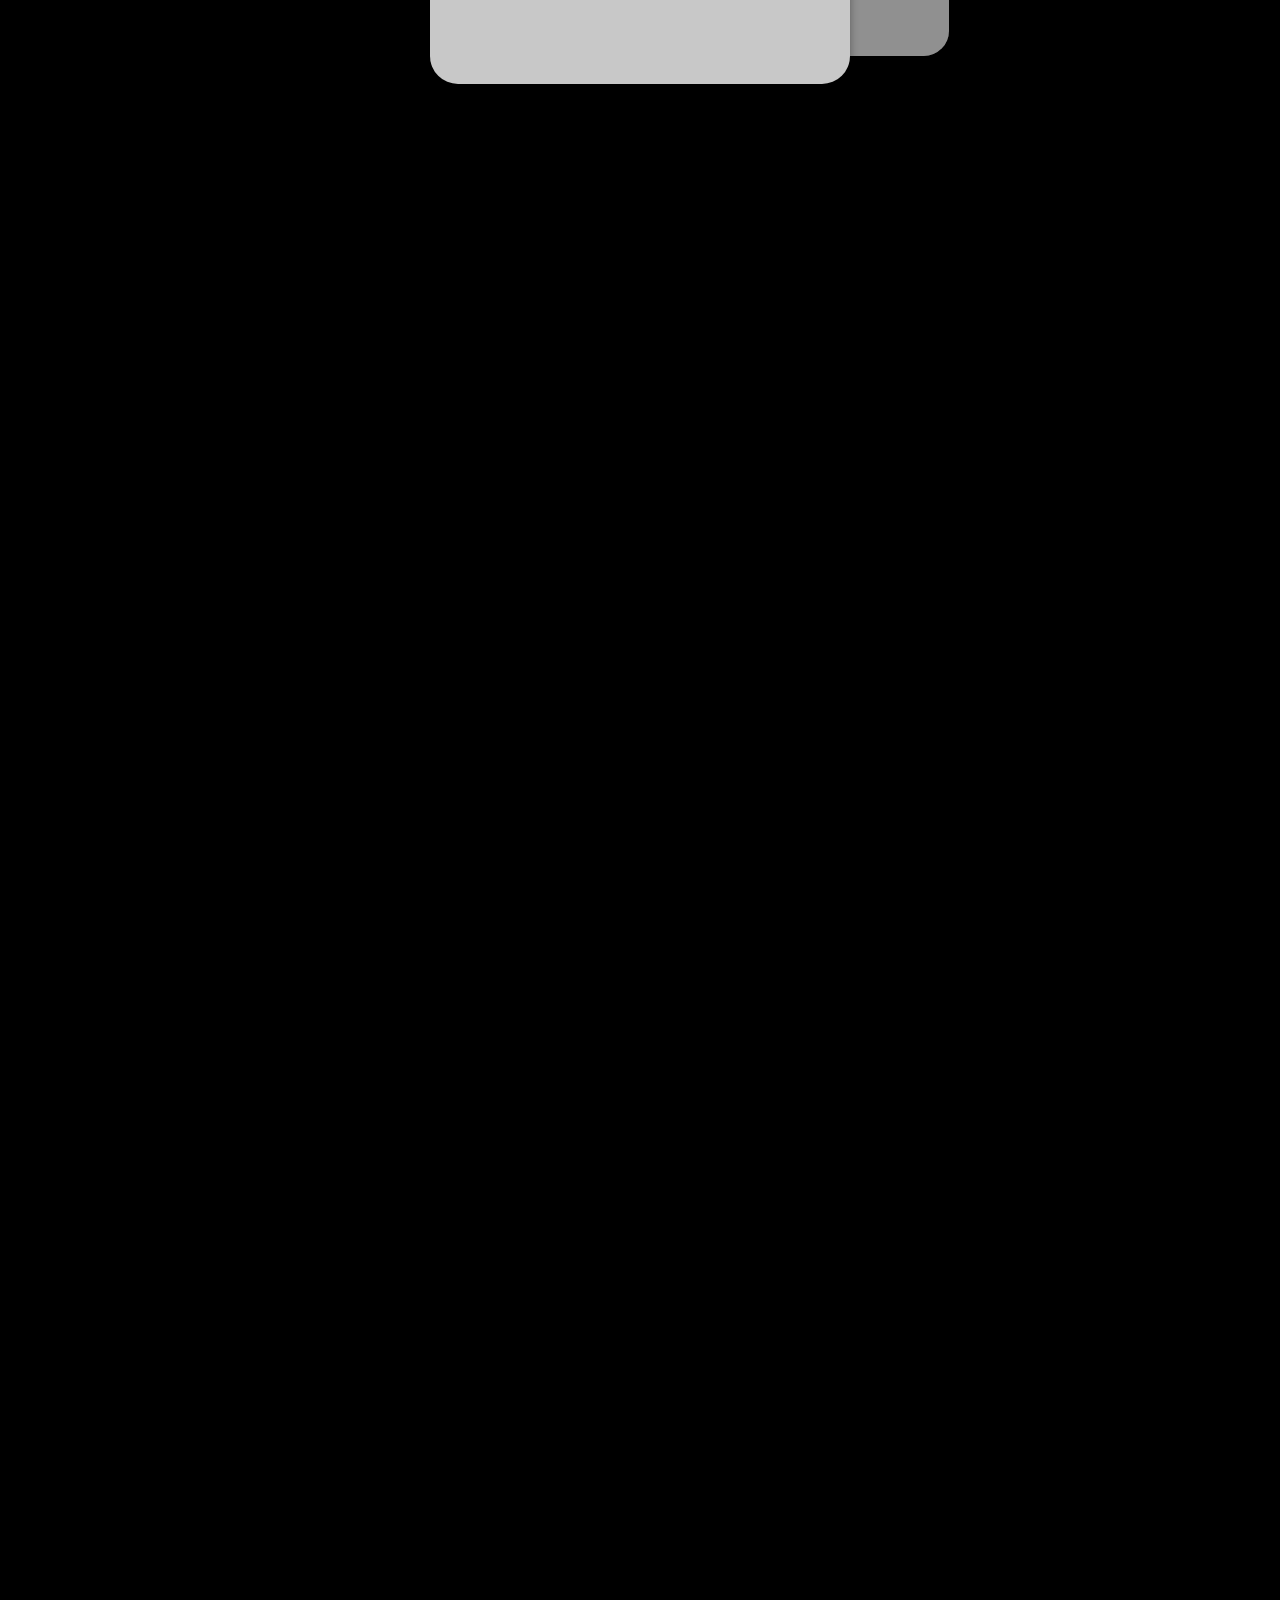
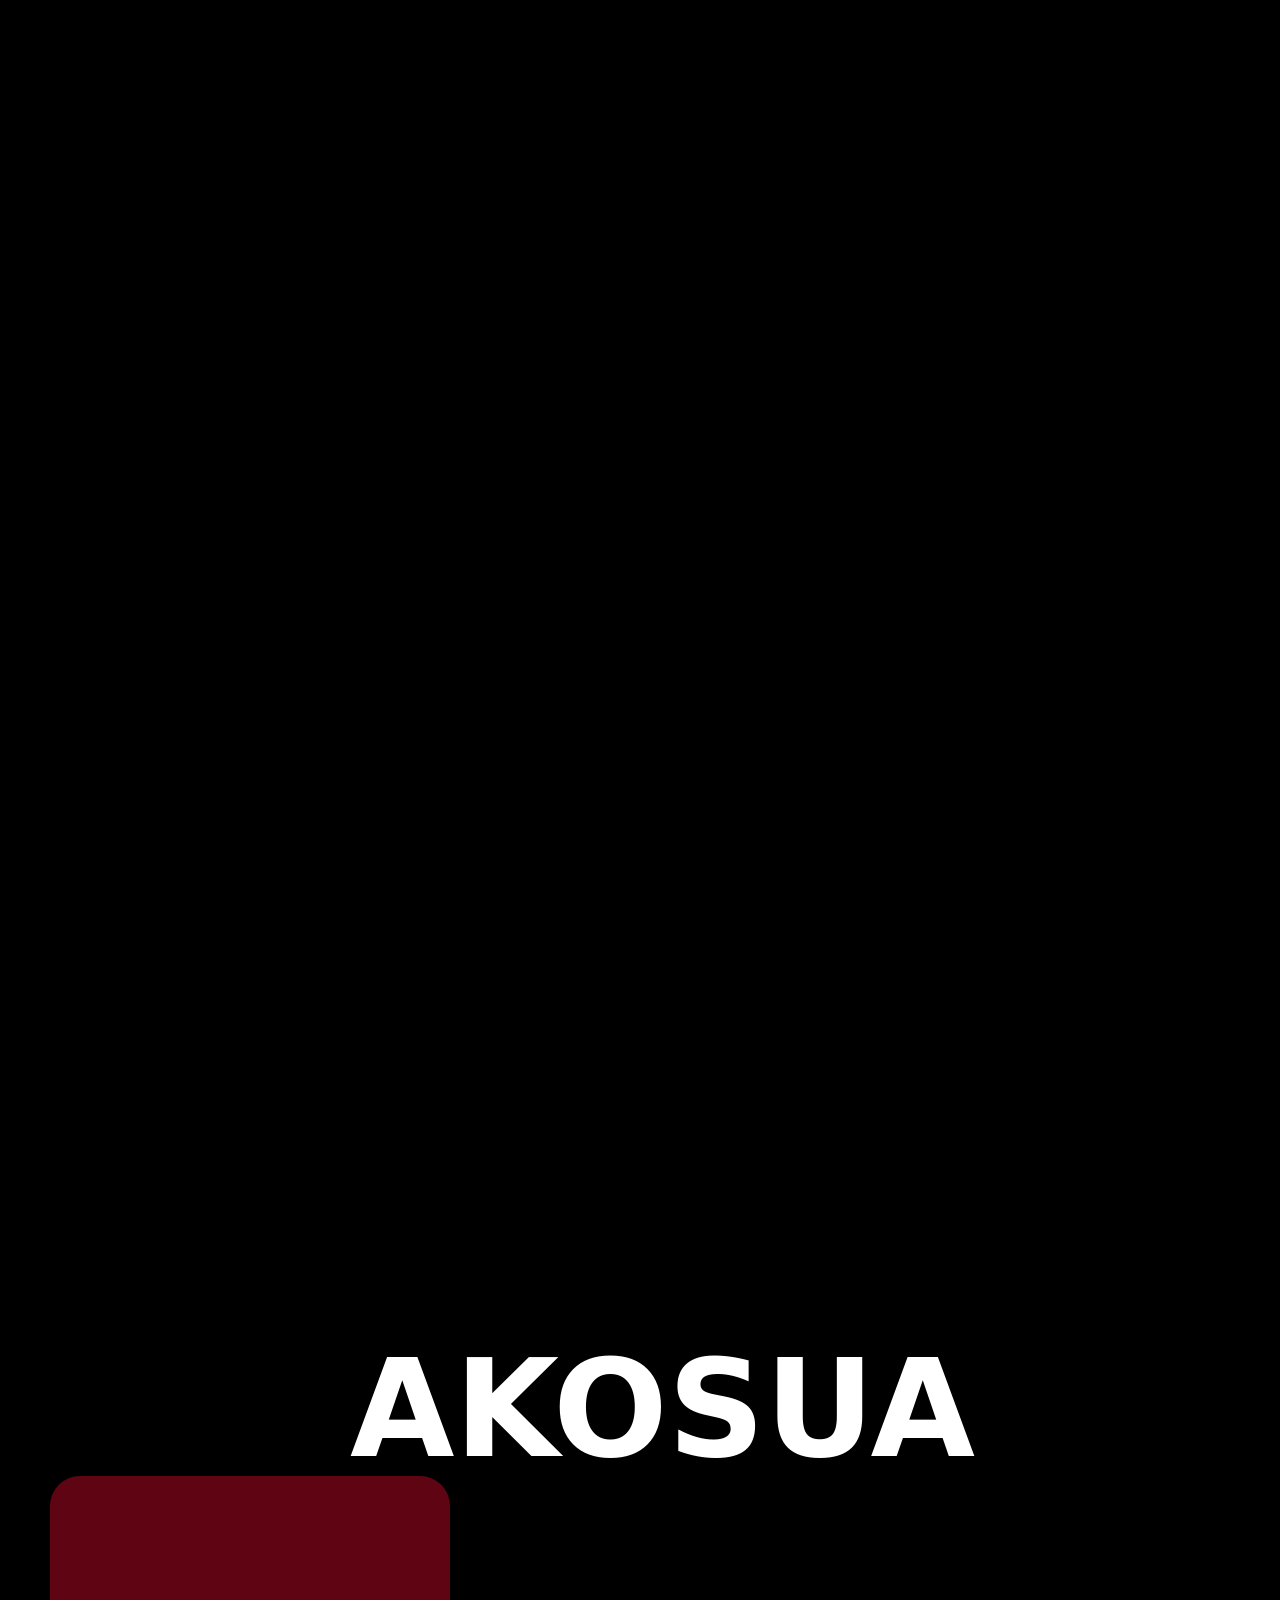
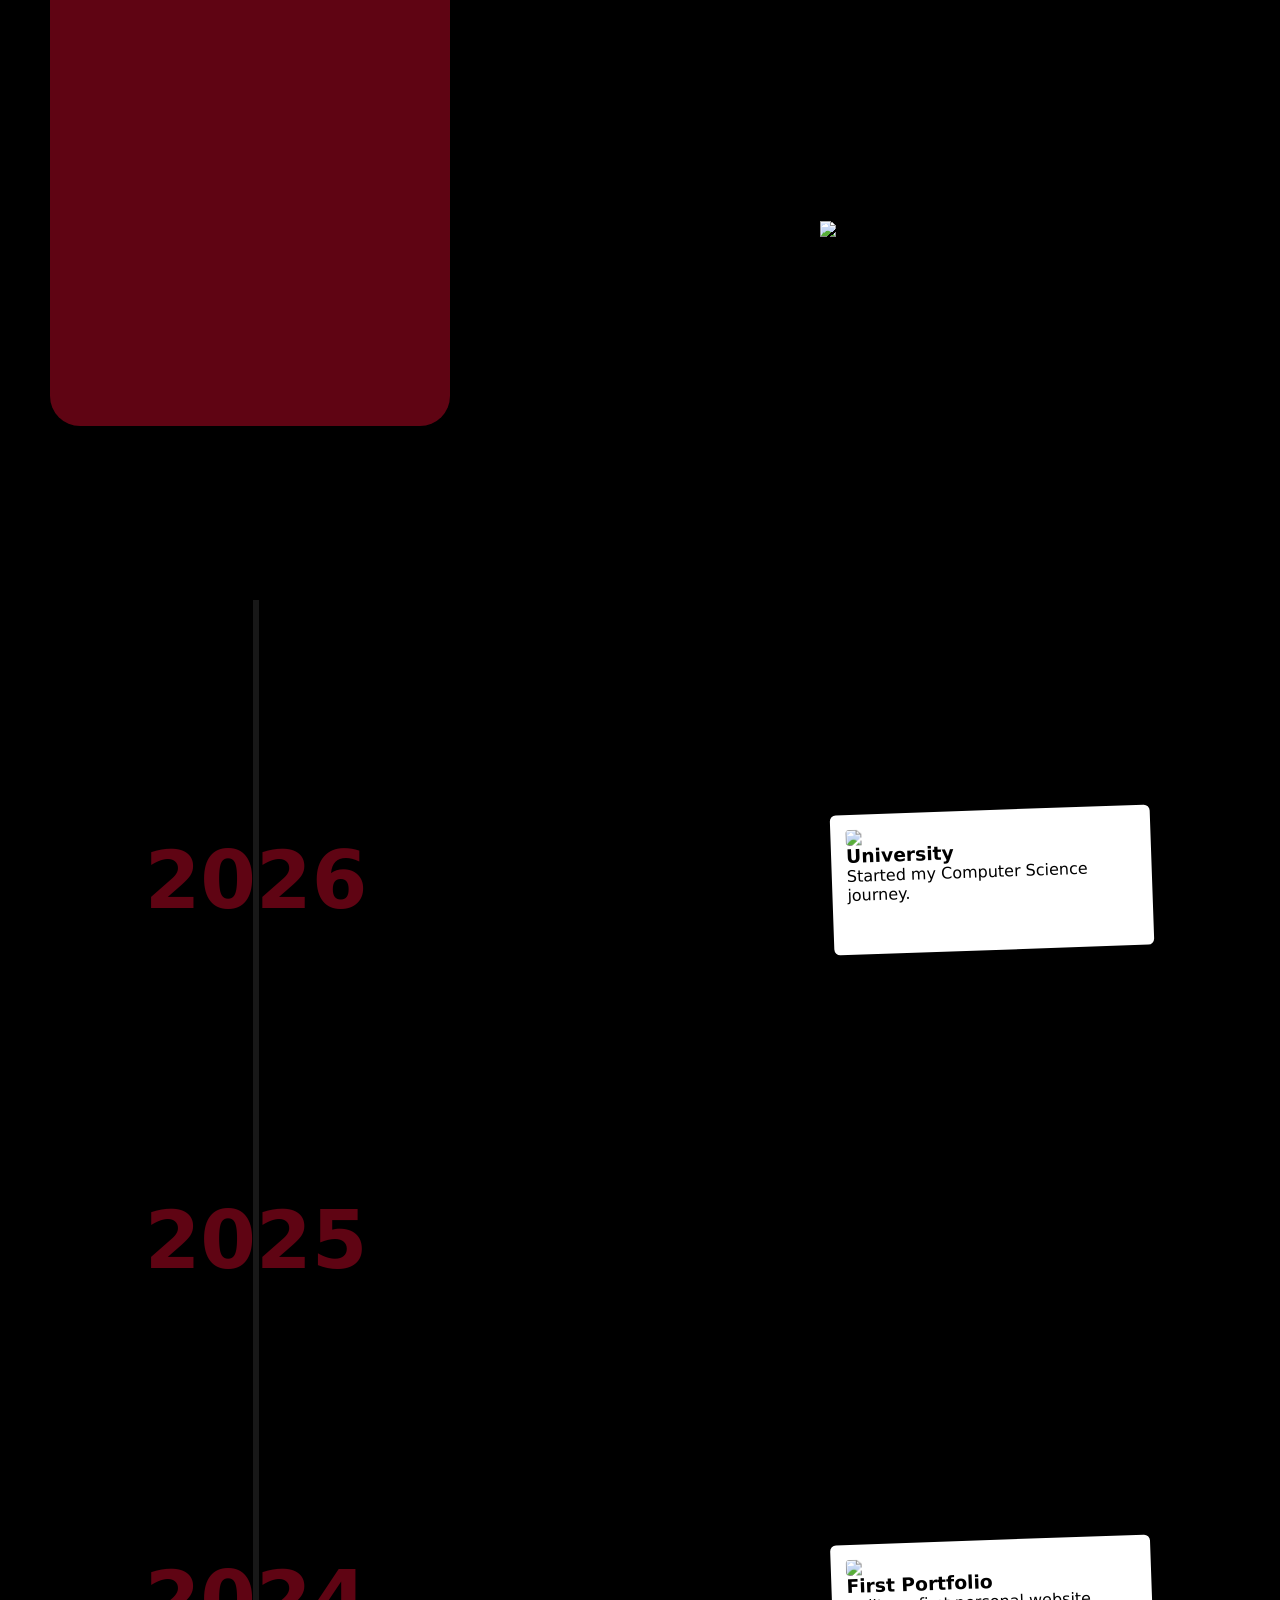
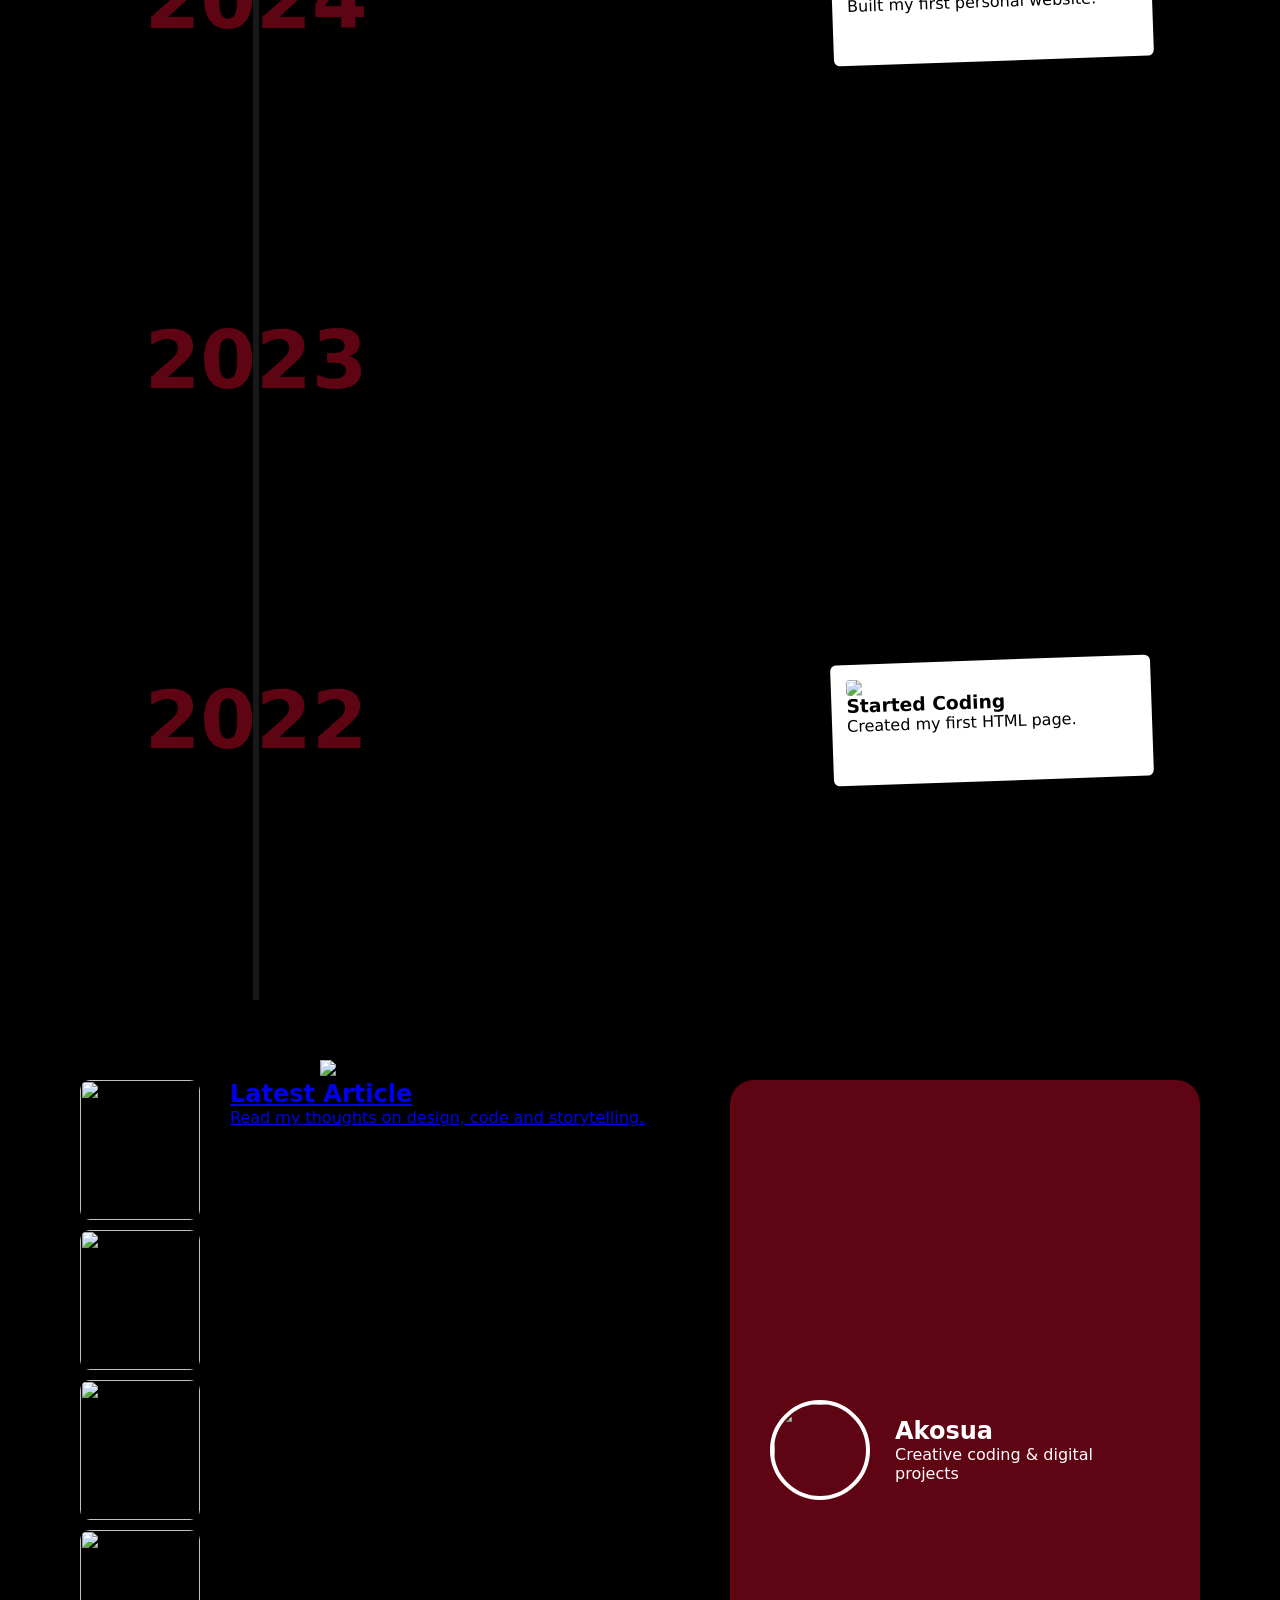
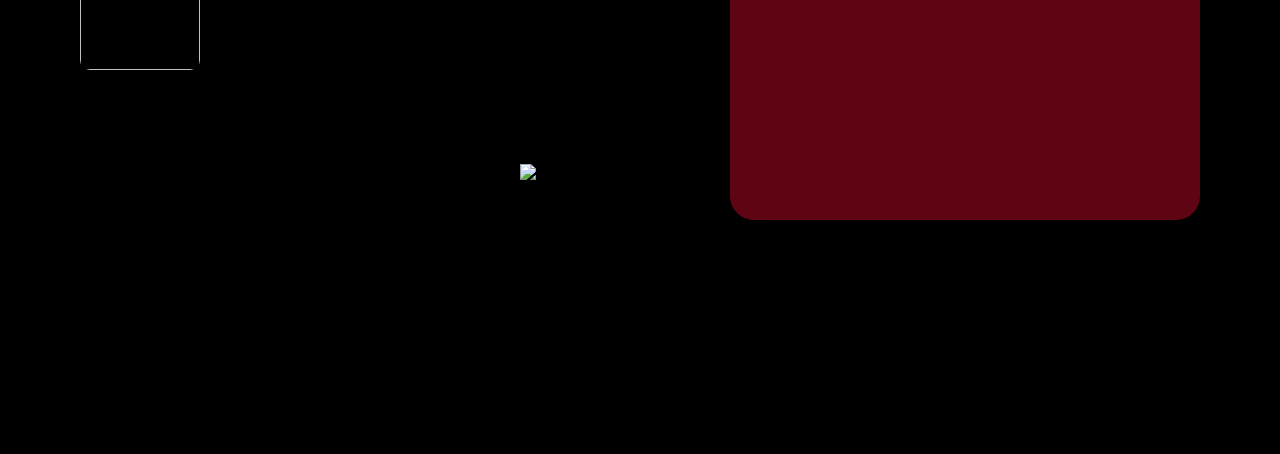
==== commit a31f7ab3: "Refactor index.html for improved structure and content" ====
--- a/index.html
+++ b/index.html
@@ -42,19 +42,19 @@
         <div class="card">
           <img src="https://developers.elementor.com/docs/assets/img/elementor-placeholder-image.png" alt="Project 1" class="card-img">
            <div class="button-row">
-              <a href="project-blog.html" class="btn">Project Blog</a>
-          </div>
-          <h2 class="card-title">Project 1</h2>
-          <p class="card-desc">Description for Project 1.</p>
+              <a href="blog1.html" class="btn">Project Blog</a>
+          </div>
+          <h2 class="card-title">Personal Portfolio</h2>
+          <p class="card-desc">The journey which was the process of making this</p>
         </div>
 
         <div class="card">
           <img src="https://developers.elementor.com/docs/assets/img/elementor-placeholder-image.png" alt="Project 2" class="card-img">
           <div class="button-row">
-              <a href="project-blog.html" class="btn">Project Blog</a>
-          </div>
-          <h2 class="card-title">Project 2</h2>
-          <p class="card-desc">Description for Project 2.</p>
+              <a href="blog2.html" class="btn">Project Blog</a>
+          </div>
+          <h2 class="card-title">Project Revital</h2>
+          <p class="card-desc">A submission for a competition that I truly like.</p>
         </div>
 
         <div class="card">
@@ -98,6 +98,8 @@
   </div>
 </div>
   </section>
+
+
 <!-- TIMELINE -->
 <section class="timeline-section">
 
@@ -144,6 +146,7 @@
   </div>
 
 </section>
+
 
 <!--Media section links part-->
 <section class="media-section">
@@ -197,6 +200,13 @@
 
 </section>
 
-  <script src="script.js"></script>
+<section class="phone-scroll-section">
+  <div class="phone-sticky">
+    <canvas id="retrophone"></canvas>
+  </div>
+</section>
+<script src="script.js"></script>
+
+<audio id="dialTone" src="dial.mp3"></audio>
 </body>
 </html>
--- a/style.css
+++ b/style.css
@@ -40,7 +40,7 @@
 .name {
   font-size: 220px;
   font-weight: 900;
-  color: rgb(95, 4, 19);
+  color: #F8F1E7;
   pointer-events: none;
   user-select: none;          /* not selectable */
   -webkit-user-select: none;
@@ -169,7 +169,62 @@
   justify-content: center; /* centers the row */
   align-items: center;
 }
-
+.btn {
+  margin: 10px;
+  padding: 10px 10px;
+  border-radius: 20px;
+  cursor: pointer;
+  border: 0;
+  background-color: white;
+  box-shadow: rgb(0 0 0 / 5%) 0 0 8px;
+
+  letter-spacing: 1.5px;
+  text-transform: uppercase;
+  font-size: 15px;
+
+  transition: all 0.5s ease;
+
+  text-decoration: none;
+  color: black;
+  display: inline-block;
+}
+
+.btn:hover {
+  letter-spacing: 3px;
+  background-color: hsl(0, 90%, 28%);
+  color: white;
+  box-shadow: rgb(95, 4, 19) 0px 7px 29px 0px;
+}
+
+.btn:active {
+  letter-spacing: 3px;
+  background-color: hsl(0, 90%, 28%);
+  color: white;
+  box-shadow: rgb(95, 4, 19) 0px 0px 0px 0px;
+  transform: translateY(10px);
+  transition: 100ms;
+}
+
+.button-row a {
+  margin: 10px;
+  padding: 10px 10px;
+  border-radius: 20px;
+  cursor: pointer;
+  border: 0;
+  background-color: white;
+  box-shadow: rgb(0 0 0 / 5%) 0 0 8px;
+
+  letter-spacing: 1.5px;
+  text-transform: uppercase;
+  font-size: 15px;
+
+  transition: all 0.5s ease;
+
+  text-decoration: none;
+  color: black;
+
+  display: inline-block;
+}
 /* NEXT SECTION */
 .after-files {
   height: 100vh;
